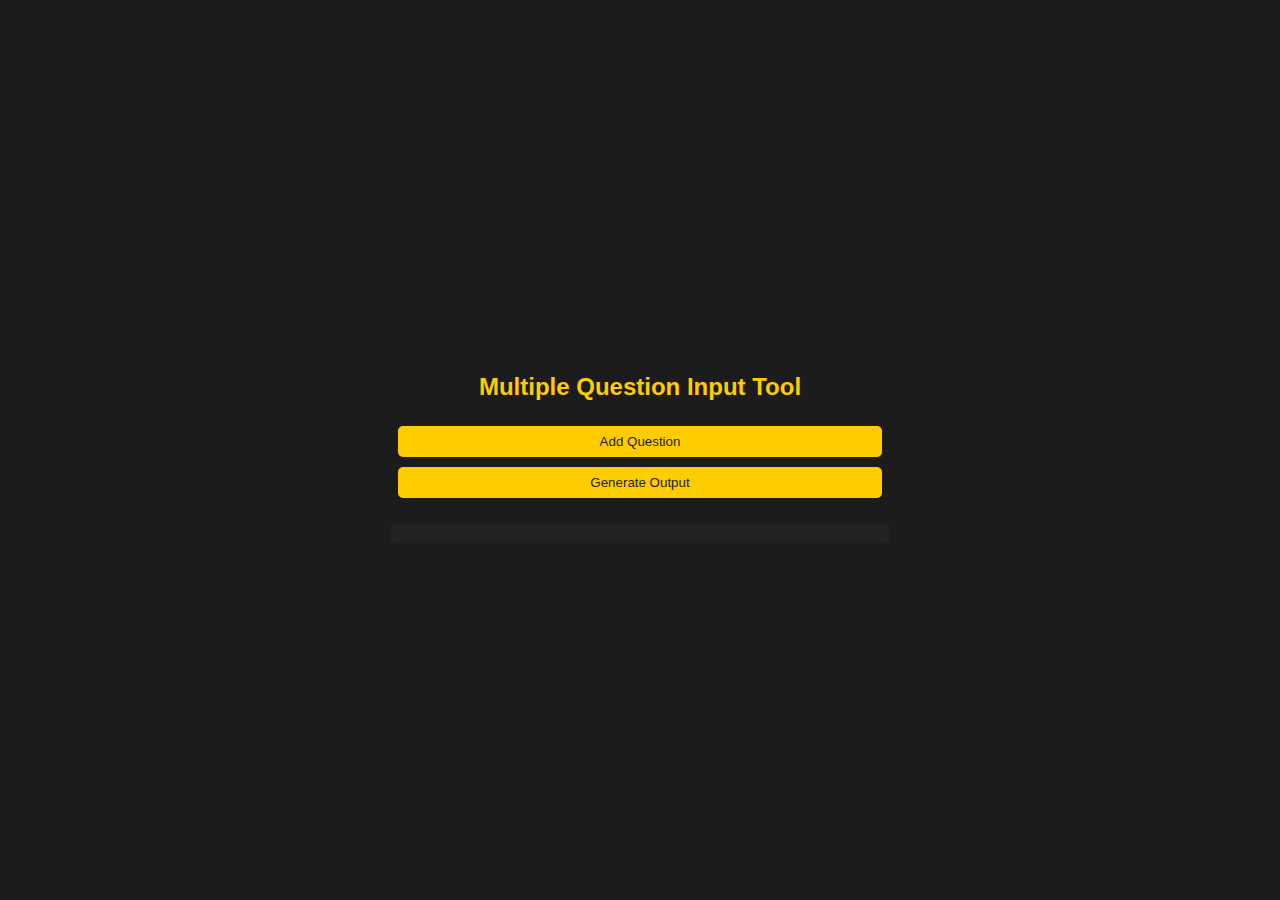
==== act/index.html @ 15443e07 "Create index.html" ====
<!DOCTYPE html>
<html lang="en">
<head>
    <meta charset="UTF-8">
    <meta name="viewport" content="width=device-width, initial-scale=1.0">
    <title>ACTInputTool</title>
    <style>
        body {
            background-color: #1c1c1c;
            color: #f1f1f1;
            font-family: Arial, sans-serif;
            display: flex;
            justify-content: center;
            align-items: center;
            height: 100vh;
            margin: 0;
        }

        #app {
            text-align: center;
            max-width: 500px;
            width: 100%;
        }

        h1 {
            color: #ffcc00;
            font-size: 24px;
        }

        #question-container {
            margin-top: 20px;
        }

        .question-set {
            background-color: #333;
            padding: 10px;
            border-radius: 5px;
            margin-bottom: 10px;
            display: flex;
            flex-direction: column;
        }

        .input-fields {
            display: flex;
            flex-direction: column;
            align-items: center;
        }

        .question-row {
            display: flex;
            align-items: center;
            justify-content: space-between;
        }

        input[type="text"], textarea {
            background-color: #444;
            color: #f1f1f1;
            border: none;
            padding: 8px;
            width: calc(100% - 16px);
            margin: 5px 0;
            border-radius: 5px;
        }

        select {
            background-color: #444;
            color: #f1f1f1;
            border: none;
            padding: 8px 12px 8px 20px;
            width: calc(100% - 32px);
            margin: 5px 0;
            border-radius: 5px;
            appearance: none;
            background-image: url('data:image/svg+xml;utf8,<svg xmlns="http://www.w3.org/2000/svg" width="10" height="10" fill="%23f1f1f1" viewBox="0 0 16 16"><path d="M4.5 5.5l3.5 3.5 3.5-3.5h-7z"/></svg>');
            background-repeat: no-repeat;
            background-position: right 10px center;
            background-size: 10px;
        }

        textarea {
            resize: none;
            height: 60px;
        }

        button {
            background-color: #ffcc00;
            color: #1c1c1c;
            border: none;
            padding: 8px;
            border-radius: 5px;
            cursor: pointer;
            margin: 5px 0;
            width: calc(100% - 16px);
        }

        button:hover {
            background-color: #e6b800;
        }

        .delete-button {
            background-color: #ffcc00;
            color: #1c1c1c;
            border: none;
            padding: 8px;
            border-radius: 5px;
            cursor: pointer;
            margin: 5px 0;
            width: calc(100% - 16px);
        }

        .summary {
            background-color: #555;
            padding: 10px;
            border-radius: 5px;
            margin-top: 10px;
            display: none;
            cursor: pointer;
        }

        #output {
            margin-top: 20px;
            background-color: #222;
            padding: 10px;
            border-radius: 5px;
            text-align: left;
            white-space: pre-wrap;
        }

        .choices-button {
            background-color: #444;
            border: none;
            color: #fff;
            padding: 10px;
            margin: 5px;
            cursor: pointer;
            border-radius: 5px;
            display: inline-block;
        }

        .choices-button.selected {
            background-color: #ffcc00;
            color: #1c1c1c;
        }
    </style>
</head>
<body>

<div id="app">
    <h1>Multiple Question Input Tool</h1>

    <div id="question-container"></div>

    <button onclick="addQuestionSet()">Add Question</button>
    <button onclick="generateOutput()">Generate Output</button>

    <div id="output"></div>
</div>

<script>
    let questionCount = 0;

    function addQuestionSet() {
        questionCount++;
        const questionSet = document.createElement('div');
        questionSet.className = 'question-set';
        questionSet.innerHTML = `
            <div class="input-fields">
                <label for="type${questionCount}">Type:</label>
                <select id="type${questionCount}">
                    <option value="math">Math</option>
                    <option value="science">Science</option>
                    <option value="english">English</option>
                    <option value="history">History</option>
                    <!-- Add more types as needed -->
                </select>

                <label for="question${questionCount}">Question:</label>
                <textarea id="question${questionCount}" placeholder="Type your question here..."></textarea>

                <label for="choices${questionCount}">Choices:</label>
                <input type="text" id="choices${questionCount}" placeholder="e.g., choice1, choice2" oninput="updateAnswerButtons(${questionCount})">

                <label for="answer${questionCount}">Answer:</label>
                <div id="answer-buttons${questionCount}" class="answer-buttons-container"></div>
                
                <button onclick="confirmEntry(${questionCount})">Confirm Entry</button>
                <button class="delete-button" onclick="deleteQuestionSet(this)">✖ Delete</button>
            </div>
            <div class="summary" ondblclick="editEntry(${questionCount})"></div>
        `;
        document.getElementById('question-container').appendChild(questionSet);
    }

    function deleteQuestionSet(button) {
        button.closest('.question-set').remove();
    }

    function confirmEntry(count) {
        const type = document.getElementById(`type${count}`).value.trim();
        const question = document.getElementById(`question${count}`).value.trim();
        const choicesInput = document.getElementById(`choices${count}`).value.trim();

        if (type && question && choicesInput) {
            const choices = choicesInput.split(',').map(choice => choice.trim());
            const answerButton = document.querySelector(`#answer-buttons${count} .choices-button.selected`);
            const answer = answerButton ? answerButton.innerText : null;

            const questionObject = {
                type: type,
                question: question,
                choices: choices,
                answer: answer
            };

            updateAnswerButtons(count, choices);

            const summary = document.querySelector(`.question-set:nth-child(${count}) .summary`);
            summary.innerHTML = JSON.stringify(questionObject, null, 4);
            summary.style.display = 'block'; 
            const inputFields = document.querySelector(`.question-set:nth-child(${count}) .input-fields`);
            inputFields.style.display = 'none'; 
        } else {
            alert('Please fill in all fields correctly.');
        }
    }

    function updateAnswerButtons(count, choices) {
        if (!choices) {
            const choicesInput = document.getElementById(`choices${count}`).value.trim();
            choices = choicesInput.split(',').map(choice => choice.trim());
        }

        const answerButtonsContainer = document.getElementById(`answer-buttons${count}`);
        answerButtonsContainer.innerHTML = ''; 
        choices.forEach(choice => {
            const button = document.createElement('button');
            button.className = 'choices-button';
            button.innerText = choice;
            button.onclick = function() {
                selectAnswer(button, count);
            };
            answerButtonsContainer.appendChild(button);
        });
    }

    function selectAnswer(button, count) {
        const answerButtons = document.querySelectorAll(`#answer-buttons${count} .choices-button`);
        answerButtons.forEach(btn => btn.classList.remove('selected'));
        button.classList.add('selected');
    }

    function generateOutput() {
    const output = document.getElementById('output');
    output.innerHTML = ''; 
    const questionSets = document.querySelectorAll('.question-set');
    
    questionSets.forEach((set, index) => {
        const summary = set.querySelector('.summary');
        if (summary.style.display === 'block') {
            const outputContent = summary.innerHTML
                .replace(/"([^"]+)":/g, '$1:') 
                .replace(/'/g, '"'); 
            
            output.innerHTML += `${outputContent},\n`;
        }
    });
}


    function editEntry(count) {
        const inputFields = document.querySelector(`.question-set:nth-child(${count}) .input-fields`);
        const summary = document.querySelector(`.question-set:nth-child(${count}) .summary`);
        summary.style.display = 'none'; 
        inputFields.style.display = 'block'; 
    }
</script>
</body>
</html>
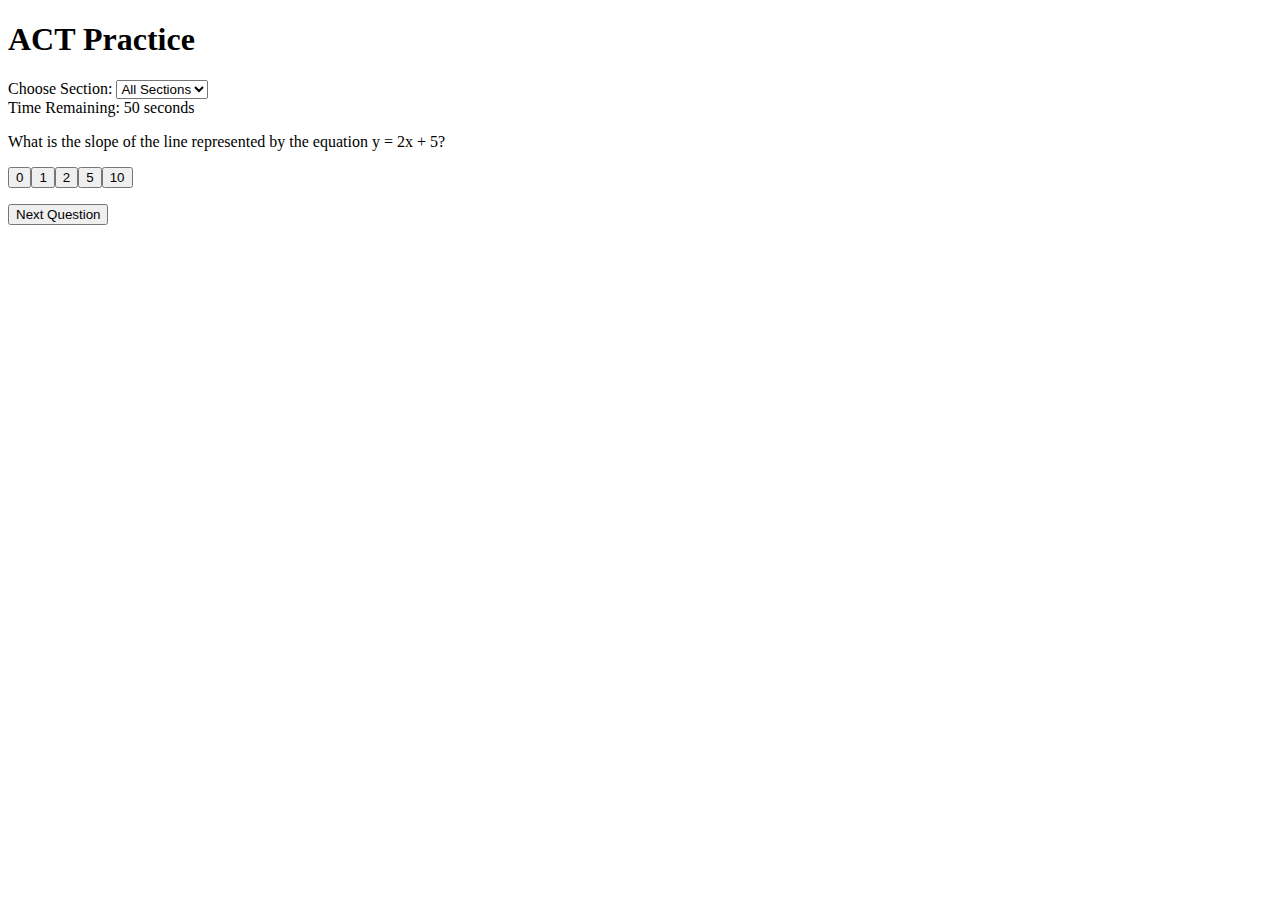
==== commit ea6ca4d8: "Update index.html" ====
--- a/act/index.html
+++ b/act/index.html
@@ -1,278 +1,37 @@
 <!DOCTYPE html>
 <html lang="en">
 <head>
-    <meta charset="UTF-8">
-    <meta name="viewport" content="width=device-width, initial-scale=1.0">
-    <title>ACTInputTool</title>
-    <style>
-        body {
-            background-color: #1c1c1c;
-            color: #f1f1f1;
-            font-family: Arial, sans-serif;
-            display: flex;
-            justify-content: center;
-            align-items: center;
-            height: 100vh;
-            margin: 0;
-        }
-
-        #app {
-            text-align: center;
-            max-width: 500px;
-            width: 100%;
-        }
-
-        h1 {
-            color: #ffcc00;
-            font-size: 24px;
-        }
-
-        #question-container {
-            margin-top: 20px;
-        }
-
-        .question-set {
-            background-color: #333;
-            padding: 10px;
-            border-radius: 5px;
-            margin-bottom: 10px;
-            display: flex;
-            flex-direction: column;
-        }
-
-        .input-fields {
-            display: flex;
-            flex-direction: column;
-            align-items: center;
-        }
-
-        .question-row {
-            display: flex;
-            align-items: center;
-            justify-content: space-between;
-        }
-
-        input[type="text"], textarea {
-            background-color: #444;
-            color: #f1f1f1;
-            border: none;
-            padding: 8px;
-            width: calc(100% - 16px);
-            margin: 5px 0;
-            border-radius: 5px;
-        }
-
-        select {
-            background-color: #444;
-            color: #f1f1f1;
-            border: none;
-            padding: 8px 12px 8px 20px;
-            width: calc(100% - 32px);
-            margin: 5px 0;
-            border-radius: 5px;
-            appearance: none;
-            background-image: url('data:image/svg+xml;utf8,<svg xmlns="http://www.w3.org/2000/svg" width="10" height="10" fill="%23f1f1f1" viewBox="0 0 16 16"><path d="M4.5 5.5l3.5 3.5 3.5-3.5h-7z"/></svg>');
-            background-repeat: no-repeat;
-            background-position: right 10px center;
-            background-size: 10px;
-        }
-
-        textarea {
-            resize: none;
-            height: 60px;
-        }
-
-        button {
-            background-color: #ffcc00;
-            color: #1c1c1c;
-            border: none;
-            padding: 8px;
-            border-radius: 5px;
-            cursor: pointer;
-            margin: 5px 0;
-            width: calc(100% - 16px);
-        }
-
-        button:hover {
-            background-color: #e6b800;
-        }
-
-        .delete-button {
-            background-color: #ffcc00;
-            color: #1c1c1c;
-            border: none;
-            padding: 8px;
-            border-radius: 5px;
-            cursor: pointer;
-            margin: 5px 0;
-            width: calc(100% - 16px);
-        }
-
-        .summary {
-            background-color: #555;
-            padding: 10px;
-            border-radius: 5px;
-            margin-top: 10px;
-            display: none;
-            cursor: pointer;
-        }
-
-        #output {
-            margin-top: 20px;
-            background-color: #222;
-            padding: 10px;
-            border-radius: 5px;
-            text-align: left;
-            white-space: pre-wrap;
-        }
-
-        .choices-button {
-            background-color: #444;
-            border: none;
-            color: #fff;
-            padding: 10px;
-            margin: 5px;
-            cursor: pointer;
-            border-radius: 5px;
-            display: inline-block;
-        }
-
-        .choices-button.selected {
-            background-color: #ffcc00;
-            color: #1c1c1c;
-        }
-    </style>
+  <meta charset="UTF-8">
+  <meta name="viewport" content="width=device-width, initial-scale=1.0">
+  <title>ACT Practice</title>
+  <link rel="stylesheet" href="style.css">
 </head>
 <body>
+  <div id="app">
+    <h1>ACT Practice</h1>
 
-<div id="app">
-    <h1>Multiple Question Input Tool</h1>
+    <label for="section-select">Choose Section:</label>
+    <select id="section-select" onchange="loadQuestionsBySection()">
+      <option value="all">All Sections</option>
+      <option value="math">Math</option>
+      <option value="english">English</option>
+      <option value="science">Science</option>
+    </select>
 
-    <div id="question-container"></div>
+    <div id="timer-container">
+      <span>Time Remaining: </span><span id="timer">--:--</span>
+    </div>
 
-    <button onclick="addQuestionSet()">Add Question</button>
-    <button onclick="generateOutput()">Generate Output</button>
-
-    <div id="output"></div>
-</div>
-
-<script>
-    let questionCount = 0;
-
-    function addQuestionSet() {
-        questionCount++;
-        const questionSet = document.createElement('div');
-        questionSet.className = 'question-set';
-        questionSet.innerHTML = `
-            <div class="input-fields">
-                <label for="type${questionCount}">Type:</label>
-                <select id="type${questionCount}">
-                    <option value="math">Math</option>
-                    <option value="science">Science</option>
-                    <option value="english">English</option>
-                    <option value="history">History</option>
-                    <!-- Add more types as needed -->
-                </select>
-
-                <label for="question${questionCount}">Question:</label>
-                <textarea id="question${questionCount}" placeholder="Type your question here..."></textarea>
-
-                <label for="choices${questionCount}">Choices:</label>
-                <input type="text" id="choices${questionCount}" placeholder="e.g., choice1, choice2" oninput="updateAnswerButtons(${questionCount})">
-
-                <label for="answer${questionCount}">Answer:</label>
-                <div id="answer-buttons${questionCount}" class="answer-buttons-container"></div>
-                
-                <button onclick="confirmEntry(${questionCount})">Confirm Entry</button>
-                <button class="delete-button" onclick="deleteQuestionSet(this)">✖ Delete</button>
-            </div>
-            <div class="summary" ondblclick="editEntry(${questionCount})"></div>
-        `;
-        document.getElementById('question-container').appendChild(questionSet);
-    }
-
-    function deleteQuestionSet(button) {
-        button.closest('.question-set').remove();
-    }
-
-    function confirmEntry(count) {
-        const type = document.getElementById(`type${count}`).value.trim();
-        const question = document.getElementById(`question${count}`).value.trim();
-        const choicesInput = document.getElementById(`choices${count}`).value.trim();
-
-        if (type && question && choicesInput) {
-            const choices = choicesInput.split(',').map(choice => choice.trim());
-            const answerButton = document.querySelector(`#answer-buttons${count} .choices-button.selected`);
-            const answer = answerButton ? answerButton.innerText : null;
-
-            const questionObject = {
-                type: type,
-                question: question,
-                choices: choices,
-                answer: answer
-            };
-
-            updateAnswerButtons(count, choices);
-
-            const summary = document.querySelector(`.question-set:nth-child(${count}) .summary`);
-            summary.innerHTML = JSON.stringify(questionObject, null, 4);
-            summary.style.display = 'block'; 
-            const inputFields = document.querySelector(`.question-set:nth-child(${count}) .input-fields`);
-            inputFields.style.display = 'none'; 
-        } else {
-            alert('Please fill in all fields correctly.');
-        }
-    }
-
-    function updateAnswerButtons(count, choices) {
-        if (!choices) {
-            const choicesInput = document.getElementById(`choices${count}`).value.trim();
-            choices = choicesInput.split(',').map(choice => choice.trim());
-        }
-
-        const answerButtonsContainer = document.getElementById(`answer-buttons${count}`);
-        answerButtonsContainer.innerHTML = ''; 
-        choices.forEach(choice => {
-            const button = document.createElement('button');
-            button.className = 'choices-button';
-            button.innerText = choice;
-            button.onclick = function() {
-                selectAnswer(button, count);
-            };
-            answerButtonsContainer.appendChild(button);
-        });
-    }
-
-    function selectAnswer(button, count) {
-        const answerButtons = document.querySelectorAll(`#answer-buttons${count} .choices-button`);
-        answerButtons.forEach(btn => btn.classList.remove('selected'));
-        button.classList.add('selected');
-    }
-
-    function generateOutput() {
-    const output = document.getElementById('output');
-    output.innerHTML = ''; 
-    const questionSets = document.querySelectorAll('.question-set');
+    <div id="question-container">
+      <p id="question-text">Select a section to start.</p>
+      <div id="answer-choices"></div>
+    </div>
     
-    questionSets.forEach((set, index) => {
-        const summary = set.querySelector('.summary');
-        if (summary.style.display === 'block') {
-            const outputContent = summary.innerHTML
-                .replace(/"([^"]+)":/g, '$1:') 
-                .replace(/'/g, '"'); 
-            
-            output.innerHTML += `${outputContent},\n`;
-        }
-    });
-}
-
-
-    function editEntry(count) {
-        const inputFields = document.querySelector(`.question-set:nth-child(${count}) .input-fields`);
-        const summary = document.querySelector(`.question-set:nth-child(${count}) .summary`);
-        summary.style.display = 'none'; 
-        inputFields.style.display = 'block'; 
-    }
-</script>
+    <div id="answer-container">
+      <p id="feedback"></p>
+    </div>
+    <button onclick="loadNextQuestion()">Next Question</button>
+  </div>
+  <script src="script.js"></script>
 </body>
 </html>
--- a/act/style.css
+++ b/act/style.css
@@ -0,0 +1 @@
+
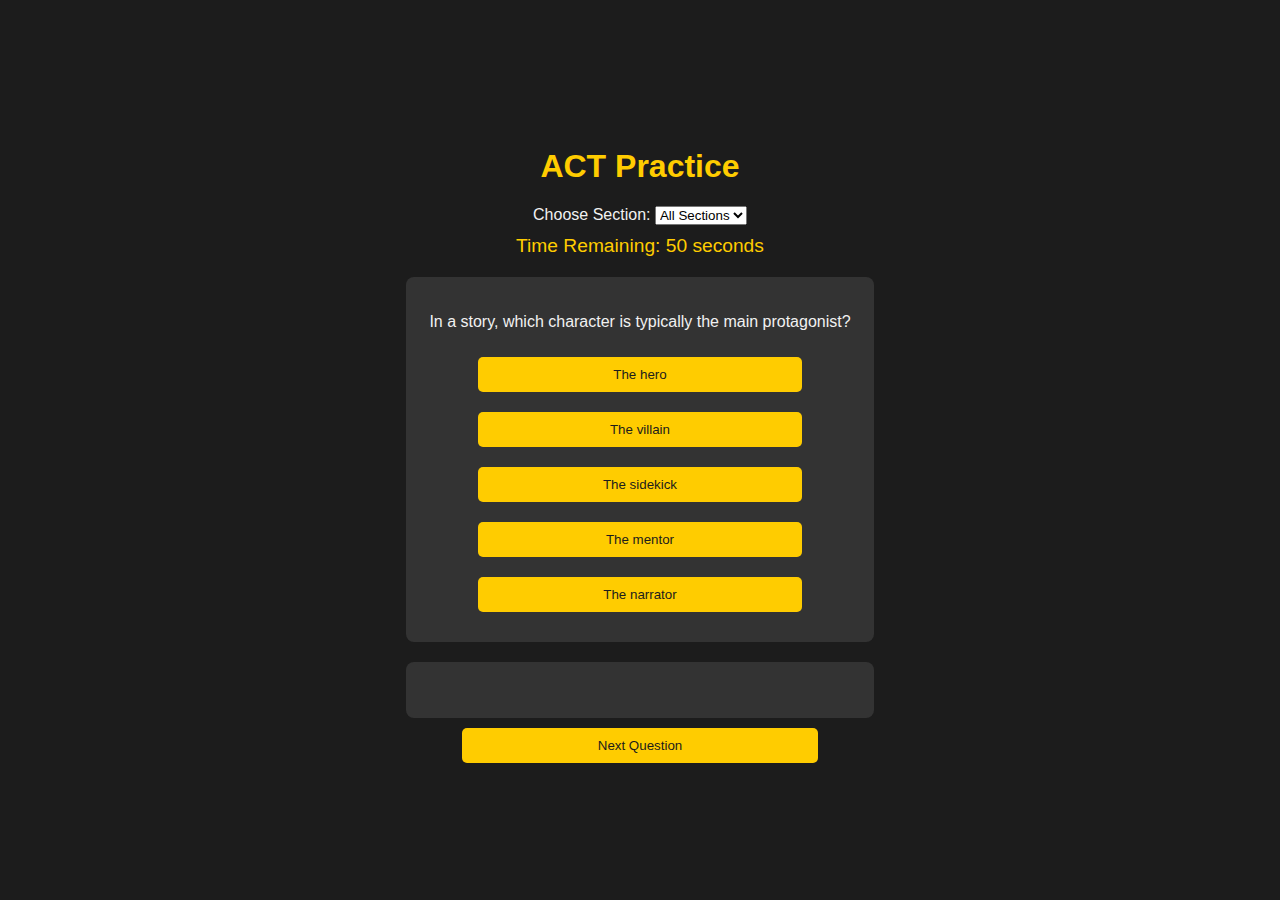
==== commit 8c647556: "Update index.html" ====
--- a/act/index.html
+++ b/act/index.html
@@ -11,7 +11,7 @@
     <h1>ACT Practice</h1>
 
     <label for="section-select">Choose Section:</label>
-    <select id="section-select" onchange="loadQuestionsBySection()">
+    <select id="section-select" class="form-control" onchange="loadQuestionsBySection()">
       <option value="all">All Sections</option>
       <option value="math">Math</option>
       <option value="english">English</option>
@@ -30,7 +30,7 @@
     <div id="answer-container">
       <p id="feedback"></p>
     </div>
-    <button onclick="loadNextQuestion()">Next Question</button>
+    <button class="form-control" onclick="loadNextQuestion()">Next Question</button>
   </div>
   <script src="script.js"></script>
 </body>
--- a/act/style.css
+++ b/act/style.css
@@ -1 +1,56 @@
+body {
+  background-color: #1c1c1c;
+  color: #f1f1f1;
+  font-family: Arial, sans-serif;
+  display: flex;
+  justify-content: center;
+  align-items: center;
+  height: 100vh;
+  margin: 0;
+}
 
+#app {
+  text-align: center;
+  max-width: 600px;
+}
+
+h1 {
+  color: #ffcc00;
+}
+
+#question-container, #answer-container {
+  background-color: #333;
+  padding: 20px;
+  border-radius: 8px;
+  margin-top: 20px;
+}
+
+input[type="text"] {
+  background-color: #444;
+  color: #f1f1f1;
+  border: none;
+  padding: 8px;
+  width: 80%;
+  margin: 10px 0;
+}
+
+button {
+  background-color: #ffcc00;
+  color: #1c1c1c;
+  border: none;
+  padding: 10px;
+  border-radius: 5px;
+  cursor: pointer;
+  margin: 10px 0;
+  width: calc(80% - 20px);
+}
+
+button:hover {
+  background-color: #e6b800;
+}
+
+#timer-container {
+  color: #ffcc00;
+  font-size: 1.2em;
+  margin-top: 10px;
+}
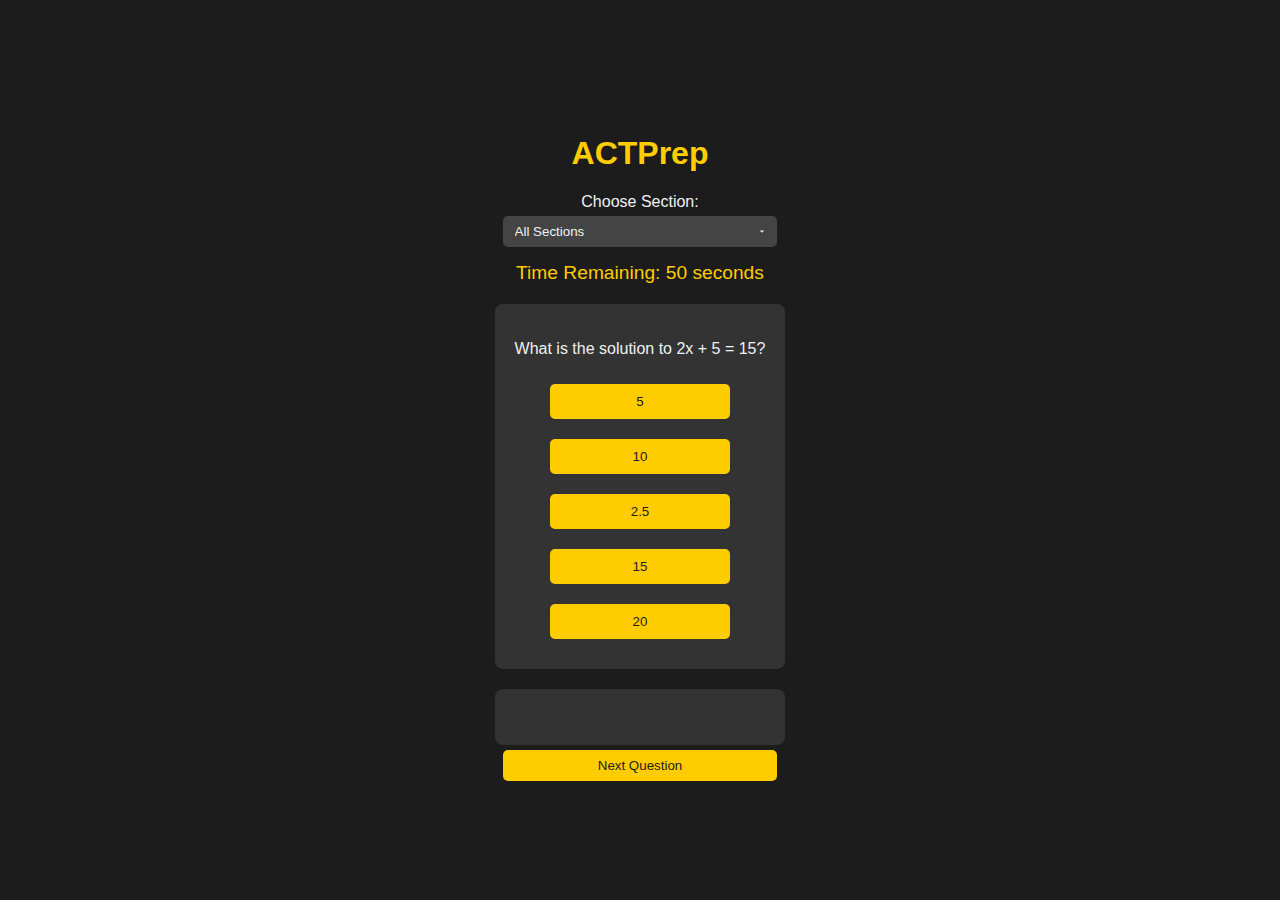
==== commit d2e2061d: "Update index.html" ====
--- a/act/index.html
+++ b/act/index.html
@@ -3,12 +3,12 @@
 <head>
   <meta charset="UTF-8">
   <meta name="viewport" content="width=device-width, initial-scale=1.0">
-  <title>ACT Practice</title>
+  <title>ACTPrep</title>
   <link rel="stylesheet" href="style.css">
 </head>
 <body>
   <div id="app">
-    <h1>ACT Practice</h1>
+    <h1>ACTPrep</h1>
 
     <label for="section-select">Choose Section:</label>
     <select id="section-select" class="form-control" onchange="loadQuestionsBySection()">
--- a/act/style.css
+++ b/act/style.css
@@ -54,3 +54,32 @@
   font-size: 1.2em;
   margin-top: 10px;
 }
+select.form-control {
+    background-color: #444; 
+    color: #f1f1f1; 
+    border: none; 
+    padding: 8px 12px; 
+    border-radius: 5px; 
+    margin: 5px 0; 
+    appearance: none; 
+    background-image: url('data:image/svg+xml;utf8,<svg xmlns="http://www.w3.org/2000/svg" width="10" height="10" fill="%23f1f1f1" viewBox="0 0 16 16"><path d="M4.5 5.5l3.5 3.5 3.5-3.5h-7z"/></svg>'); 
+    background-repeat: no-repeat;
+    background-position: right 10px center;
+    background-size: 10px;
+    width: calc(100% - 16px);
+}
+
+button.form-control {
+    background-color: #ffcc00; 
+    color: #1c1c1c; 
+    border: none; 
+    padding: 8px; 
+    border-radius: 5px; 
+    cursor: pointer; 
+    margin: 5px 0; 
+    width: calc(100% - 16px);
+}
+
+button.form-control:hover {
+    background-color: #e6b800; 
+}
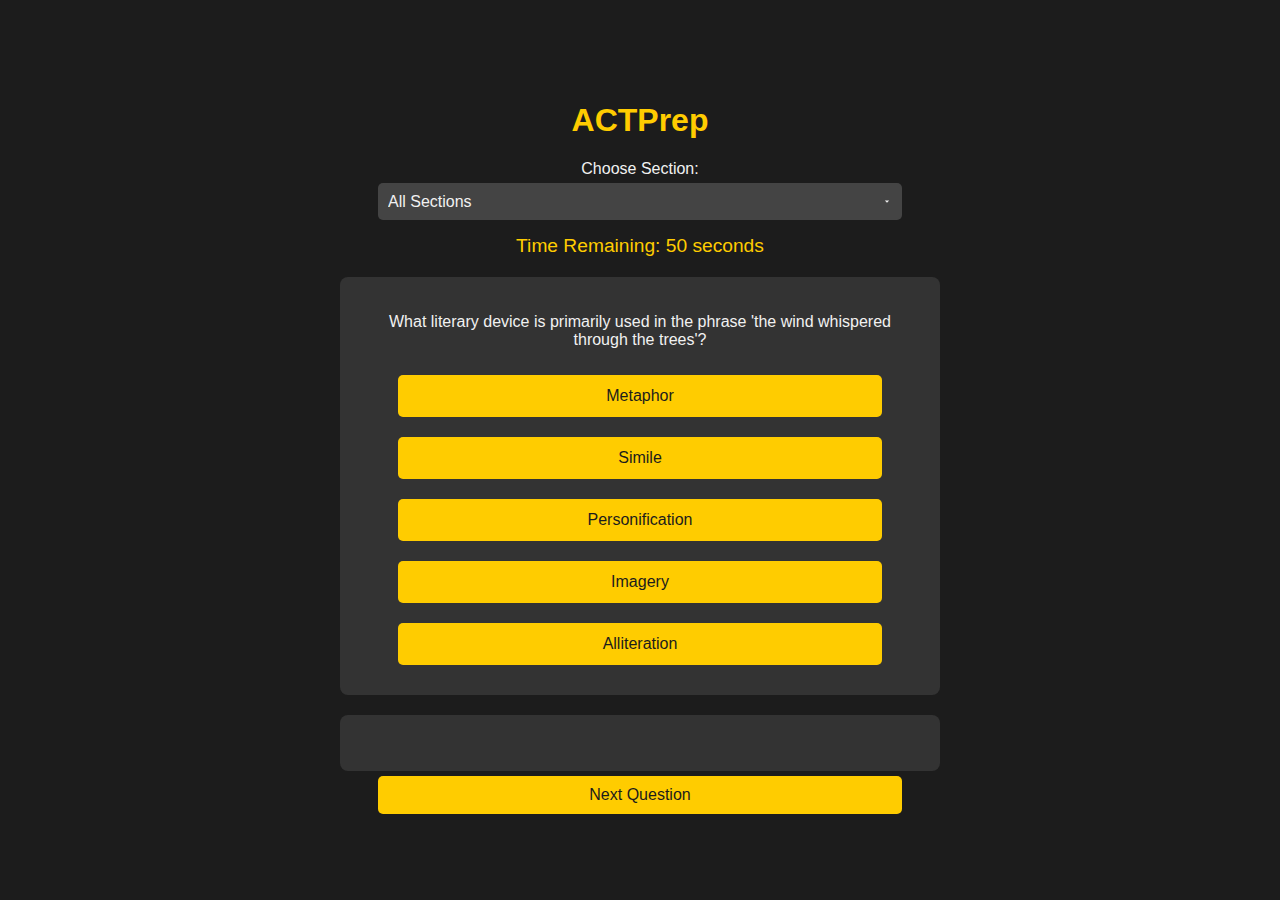
==== commit e10b65ea: "Update index.html" ====
--- a/act/index.html
+++ b/act/index.html
@@ -4,7 +4,117 @@
   <meta charset="UTF-8">
   <meta name="viewport" content="width=device-width, initial-scale=1.0">
   <title>ACTPrep</title>
-  <link rel="stylesheet" href="style.css">
+  <style>
+    body {
+      background-color: #1c1c1c;
+      color: #f1f1f1;
+      font-family: Arial, sans-serif;
+      display: flex;
+      justify-content: center;
+      align-items: center;
+      height: 100vh;
+      margin: 0;
+      padding: 10px; /* Add some padding for mobile */
+      box-sizing: border-box; /* Ensure padding doesn't affect width */
+    }
+
+    #app {
+      text-align: center;
+      max-width: 600px;
+      width: 100%; /* Allow the app to take the full width on small screens */
+    }
+
+    h1 {
+      color: #ffcc00;
+      font-size: 2em; /* Increase font size for visibility */
+    }
+
+    #question-container, #answer-container {
+      background-color: #333;
+      padding: 20px;
+      border-radius: 8px;
+      margin-top: 20px;
+    }
+
+    input[type="text"] {
+      background-color: #444;
+      color: #f1f1f1;
+      border: none;
+      padding: 10px; /* Increase padding for better touch targets */
+      width: 90%; /* Make it more flexible */
+      margin: 10px 0;
+      font-size: 1em; /* Ensure readability */
+    }
+
+    button {
+      background-color: #ffcc00;
+      color: #1c1c1c;
+      border: none;
+      padding: 12px; /* Increase padding for better touch targets */
+      border-radius: 5px;
+      cursor: pointer;
+      margin: 10px 0;
+      width: calc(90% - 20px); /* Adjust for padding */
+      font-size: 1em; /* Ensure readability */
+    }
+
+    button:hover {
+      background-color: #e6b800;
+    }
+
+    #timer-container {
+      color: #ffcc00;
+      font-size: 1.2em;
+      margin-top: 10px;
+    }
+
+    select.form-control {
+      background-color: #444; 
+      color: #f1f1f1; 
+      border: none; 
+      padding: 10px; /* Increase padding */
+      border-radius: 5px; 
+      margin: 5px 0; 
+      appearance: none; 
+      background-image: url('data:image/svg+xml;utf8,<svg xmlns="http://www.w3.org/2000/svg" width="10" height="10" fill="%23f1f1f1" viewBox="0 0 16 16"><path d="M4.5 5.5l3.5 3.5 3.5-3.5h-7z"/></svg>'); 
+      background-repeat: no-repeat;
+      background-position: right 10px center;
+      background-size: 10px;
+      width: calc(90% - 16px); /* Adjust for padding */
+      font-size: 1em; /* Ensure readability */
+    }
+
+    button.form-control {
+      background-color: #ffcc00; 
+      color: #1c1c1c; 
+      border: none; 
+      padding: 10px; /* Increase padding */
+      border-radius: 5px; 
+      cursor: pointer; 
+      margin: 5px 0; 
+      width: calc(90% - 16px); /* Adjust for padding */
+      font-size: 1em; /* Ensure readability */
+    }
+
+    button.form-control:hover {
+      background-color: #e6b800; 
+    }
+
+    /* Media Queries for Responsiveness */
+    @media (max-width: 600px) {
+      h1 {
+        font-size: 1.8em; /* Adjust font size for smaller screens */
+      }
+
+      button, input[type="text"], select.form-control {
+        width: 100%; /* Full width on small screens */
+      }
+
+      #app {
+        padding: 20px; /* Add padding to the app */
+      }
+    }
+  </style>
 </head>
 <body>
   <div id="app">
@@ -32,6 +142,415 @@
     </div>
     <button class="form-control" onclick="loadNextQuestion()">Next Question</button>
   </div>
-  <script src="script.js"></script>
+  <script>
+const questions = [
+
+// Math Questions
+  { type: "math", question: "What is the value of x in the equation 2x + 3 = 11?", choices: ["2", "3", "4", "5", "6"], answer: "4" },
+  { type: "math", question: "Solve for y: 3y - 9 = 0.", choices: ["1", "2", "3", "4", "5"], answer: "3" },
+  { type: "math", question: "What is the area of a triangle with a base of 10 and height of 5?", choices: ["25", "30", "35", "40", "50"], answer: "25" },
+  { type: "math", question: "What is the slope of the line represented by the equation y = 2x + 5?", choices: ["0", "1", "2", "5", "10"], answer: "2" },
+  { type: "math", question: "If f(x) = 2x + 1, what is f(3)?", choices: ["5", "6", "7", "8", "9"], answer: "7" },
+  { type: "math", question: "What is the value of the expression 5^2 + 3^2?", choices: ["25", "34", "34", "40", "50"], answer: "34" },
+  { type: "math", question: "What is the solution to the equation x^2 - 4 = 0?", choices: ["-2", "0", "2", "4", "None of the above"], answer: "-2, 2" },
+  { type: "math", question: "If a rectangle has a length of 8 and a width of 3, what is its perimeter?", choices: ["22", "24", "30", "26", "20"], answer: "22" },
+  { type: "math", question: "What is the probability of rolling a sum of 7 with two six-sided dice?", choices: ["1/6", "1/12", "1/3", "1/2", "5/36"], answer: "1/6" },
+  { type: "math", question: "What is the value of the expression (2 + 3) * 4?", choices: ["14", "20", "15", "12", "10"], answer: "20" },
+  
+  { type: "math", question: "If 5x + 3 = 18, what is the value of x?", choices: ["2", "3", "4", "5", "6"], answer: "3" },
+  { type: "math", question: "What is the circumference of a circle with a radius of 4?", choices: ["8π", "16π", "12π", "10π", "6π"], answer: "8π" },
+  { type: "math", question: "Solve for x: 3(x - 4) = 9", choices: ["1", "3", "7", "5", "9"], answer: "7" },
+  { type: "math", question: "What is the value of 3/4 + 1/8?", choices: ["5/8", "3/8", "7/8", "1", "1/2"], answer: "7/8" },
+  { type: "math", question: "Which of the following is the solution set for the inequality x + 5 < 10?", choices: ["x < 5", "x > 5", "x < 15", "x > 15", "x ≤ 5"], answer: "x < 5" },
+  { type: "math", question: "If the function f(x) = x^2 - 4, what is f(-2)?", choices: ["0", "4", "-4", "2", "1"], answer: "0" },
+  { type: "math", question: "What is the volume of a cylinder with radius 3 and height 5?", choices: ["27π", "30π", "45π", "15π", "18π"], answer: "27π" },
+  { type: "math", question: "Find the x-intercept of the line given by the equation 2x + 3y = 6.", choices: ["(3, 0)", "(0, 2)", "(0, 3)", "(2, 0)", "(1, 0)"], answer: "(3, 0)" },
+  { type: "math", question: "What is the median of the following set of numbers: 3, 7, 8, 12, 15?", choices: ["8", "7", "12", "10", "9"], answer: "8" },
+  { type: "math", question: "What is the factorial of 5 (5!)?", choices: ["20", "60", "120", "240", "300"], answer: "120" },
+  
+  // Science Questions with Passages
+  {
+    type: "science",
+    passage: "Photosynthesis is the process by which green plants, algae, and some bacteria convert light energy into chemical energy in the form of glucose. This process occurs in the chloroplasts, where chlorophyll absorbs sunlight and converts it along with carbon dioxide and water into glucose and oxygen.",
+    questions: [
+      {
+        question: "What do plants produce during photosynthesis?",
+        choices: ["Carbon dioxide", "Oxygen", "Glucose", "All of the above", "None of the above"],
+        answer: "Glucose"
+      },
+      {
+        question: "What is the primary role of chlorophyll in photosynthesis?",
+        choices: ["To absorb sunlight", "To release oxygen", "To synthesize glucose", "To convert carbon dioxide", "To capture water"],
+        answer: "To absorb sunlight"
+      }
+    ]
+  },
+  {
+    type: "science",
+    passage: "The human body relies on a complex network of systems to function. The circulatory system transports blood and nutrients, the respiratory system facilitates gas exchange, and the nervous system controls body movements and responses.",
+    questions: [
+      {
+        question: "What is the primary function of the circulatory system?",
+        choices: ["To control body movements", "To facilitate gas exchange", "To transport blood and nutrients", "To protect against disease", "To digest food"],
+        answer: "To transport blood and nutrients"
+      },
+      {
+        question: "Which system is responsible for gas exchange?",
+        choices: ["Circulatory system", "Digestive system", "Nervous system", "Respiratory system", "Endocrine system"],
+        answer: "Respiratory system"
+      }
+    ]
+  },
+  {
+    type: "science",
+    passage: "The Earth's atmosphere consists mainly of nitrogen (78%), oxygen (21%), and trace amounts of other gases. This mixture is vital for sustaining life, as it provides the necessary components for respiration and protects living organisms from harmful solar radiation.",
+    questions: [
+      {
+        question: "What percentage of the Earth's atmosphere is composed of oxygen?",
+        choices: ["78%", "21%", "50%", "100%", "5%"],
+        answer: "21%"
+      },
+      {
+        question: "What is the primary function of the atmosphere for living organisms?",
+        choices: ["To provide nutrients", "To protect against solar radiation", "To maintain temperature", "To allow for photosynthesis", "To circulate blood"],
+        answer: "To protect against solar radiation"
+      }
+    ]
+  },
+  {
+    type: "science",
+    passage: "Cells are the basic building blocks of all living organisms. They contain various organelles that perform specific functions, such as the nucleus, which houses DNA, and mitochondria, which generate energy.",
+    questions: [
+      {
+        question: "What organelle is responsible for energy production in cells?",
+        choices: ["Nucleus", "Ribosome", "Mitochondria", "Chloroplast", "Endoplasmic Reticulum"],
+        answer: "Mitochondria"
+      },
+      {
+        question: "What is housed in the nucleus of a cell?",
+        choices: ["RNA", "DNA", "Proteins", "Lipids", "Carbohydrates"],
+        answer: "DNA"
+      }
+    ]
+  },
+  {
+    type: "science",
+    passage: "The study of genetics involves understanding how traits are inherited through genes. Genes are segments of DNA that determine specific characteristics, and they can be dominant or recessive.",
+    questions: [
+      {
+        question: "What determines specific characteristics in organisms?",
+        choices: ["Chromosomes", "Proteins", "Genes", "Cells", "Tissues"],
+        answer: "Genes"
+      },
+      {
+        question: "What are the two types of genes mentioned?",
+        choices: ["Mutant and wild", "Dominant and recessive", "Homozygous and heterozygous", "Active and inactive", "Exogenous and endogenous"],
+        answer: "Dominant and recessive"
+      }
+    ]
+  },
+  
+  // English Questions with Passages
+  {
+    type: "english",
+    passage: "In the novel, the protagonist faces numerous challenges as she seeks to find her true identity. Throughout her journey, she learns that self-acceptance is the key to happiness.",
+    questions: [
+      {
+        question: "What is the primary theme of the novel?",
+        choices: ["Self-acceptance", "Adventure", "Love", "Friendship", "Betrayal"],
+        answer: "Self-acceptance"
+      },
+      {
+        question: "How does the protagonist's journey contribute to her character development?",
+        choices: ["It makes her more independent", "It leads to her downfall", "It has no impact", "It creates conflict", "It brings her wealth"],
+        answer: "It makes her more independent"
+      }
+    ]
+  },
+  {
+    type: "english",
+    passage: "The poem describes a journey through a dark forest, symbolizing the struggles one faces in life. The imagery evokes feelings of fear and uncertainty, but also hope as light begins to filter through the trees.",
+    questions: [
+      {
+        question: "What does the dark forest symbolize in the poem?",
+        choices: ["Fear of the unknown", "Certainty", "Wealth", "Happiness", "Friendship"],
+        answer: "Fear of the unknown"
+      },
+      {
+        question: "What feeling does the imagery in the poem evoke?",
+        choices: ["Hope", "Despair", "Indifference", "Anxiety", "Anger"],
+        answer: "Hope"
+      }
+    ]
+  },
+  {
+    type: "english",
+    passage: "The article discusses the impact of climate change on polar bears, emphasizing the urgency of conservation efforts. It highlights how melting ice affects their habitat and hunting abilities.",
+    questions: [
+      {
+        question: "What is the main focus of the article?",
+        choices: ["Climate change's impact on polar bears", "Polar bear hunting habits", "Conservation success stories", "The biology of polar bears", "Global warming causes"],
+        answer: "Climate change's impact on polar bears"
+      },
+      {
+        question: "What urgent issue does the article address?",
+        choices: ["Polar bear migration", "Loss of habitat due to climate change", "Polar bear reproduction", "Feeding habits of polar bears", "Climate change effects on humans"],
+        answer: "Loss of habitat due to climate change"
+      }
+    ]
+  },
+  {
+    type: "english",
+    passage: "The author argues that technology has transformed communication, making it easier yet often more isolating. While it connects people across distances, it can also diminish face-to-face interactions.",
+    questions: [
+      {
+        question: "What is the author's perspective on technology's impact on communication?",
+        choices: ["It is entirely positive", "It has both benefits and drawbacks", "It has no impact", "It is detrimental only", "It fosters genuine relationships"],
+        answer: "It has both benefits and drawbacks"
+      },
+      {
+        question: "What negative effect of technology does the author mention?",
+        choices: ["Increased efficiency", "Enhanced connection", "Diminished face-to-face interactions", "Access to information", "Improved relationships"],
+        answer: "Diminished face-to-face interactions"
+      }
+    ]
+  },
+  {
+    type: "english", 
+    question: "What literary device is primarily used in the phrase 'the wind whispered through the trees'?", choices: ["Metaphor", "Simile", "Personification", "Imagery", "Alliteration"], answer: "Personification" 
+  },
+  { type: "english", question: "In a story, which character is typically the main protagonist?", choices: ["The hero", "The villain", "The sidekick", "The mentor", "The narrator"], answer: "The hero" },
+  { type: "english", question: "Which of the following is a central idea of a text?", choices: ["Theme", "Plot", "Character", "Setting", "Conflict"], answer: "Theme" },
+  { type: "english", question: "What does the term 'foreshadowing' refer to in literature?", choices: ["A character's inner thoughts", "A hint of future events", "The setting of a story", "A moral lesson", "The climax of a story"], answer: "A hint of future events" },
+  { type: "english", question: "What is the purpose of a thesis statement in an essay?", choices: ["To summarize the conclusion", "To present the main argument", "To provide examples", "To introduce the topic", "To engage the reader"], answer: "To present the main argument" },
+  
+  // Continuing to add more questions until we reach 200
+  { type: "math", question: "What is the solution to 2x + 5 = 15?", choices: ["5", "10", "2.5", "15", "20"], answer: "5" },
+  { type: "math", question: "Find the value of x in the equation 4(x - 3) = 12.", choices: ["0", "3", "6", "9", "12"], answer: "6" },
+  { type: "math", question: "What is 15% of 200?", choices: ["30", "35", "40", "25", "20"], answer: "30" },
+  { type: "math", question: "What is the value of the expression 8 + (6 * 3)?", choices: ["8", "18", "26", "32", "14"], answer: "26" },
+  { type: "math", question: "If a square has a side length of 5, what is its area?", choices: ["10", "15", "20", "25", "30"], answer: "25" },
+  { type: "math", question: "What is the value of 3x + 4 when x = 2?", choices: ["10", "14", "12", "8", "6"], answer: "10" },
+  { type: "math", question: "What is the solution to the equation x/4 = 2?", choices: ["6", "4", "8", "10", "12"], answer: "8" },
+  { type: "math", question: "If a car travels 60 miles in 1 hour, how far will it travel in 2.5 hours?", choices: ["100 miles", "120 miles", "150 miles", "180 miles", "200 miles"], answer: "150 miles" },
+  { type: "math", question: "What is the greatest common divisor of 12 and 16?", choices: ["2", "3", "4", "5", "6"], answer: "4" },
+  { type: "math", question: "What is the product of the roots of the equation x^2 - 5x + 6 = 0?", choices: ["2", "3", "4", "6", "5"], answer: "6" },
+
+  { type: "science", passage: "The process of cellular respiration is how cells convert glucose into energy. It occurs in the mitochondria and can be broken down into glycolysis, the Krebs cycle, and oxidative phosphorylation.", 
+    questions: [
+      { question: "Where does cellular respiration occur?", choices: ["Nucleus", "Mitochondria", "Chloroplast", "Cytoplasm", "Ribosome"], answer: "Mitochondria" },
+      { question: "What is produced as a byproduct of cellular respiration?", choices: ["Glucose", "Water", "Oxygen", "Carbon dioxide", "ATP"], answer: "Carbon dioxide" }
+    ]
+  },
+  { type: "science", passage: "The theory of evolution explains how species change over time through natural selection. Those individuals with traits better suited to their environment are more likely to survive and reproduce.", 
+    questions: [
+      { question: "What does natural selection favor?", choices: ["Random mutations", "Traits that hinder survival", "Traits better suited for survival", "Genetic drift", "Environmental changes"], answer: "Traits better suited for survival" },
+      { question: "What is the result of natural selection?", choices: ["Species extinction", "Genetic diversity", "Increased mutation rates", "Adaptation to the environment", "Reproduction of weaker traits"], answer: "Adaptation to the environment" }
+    ]
+  },
+  { type: "science", passage: "Acids and bases are two fundamental categories of chemical substances. Acids donate protons (H+) in a solution, while bases accept protons. The pH scale measures how acidic or basic a solution is.", 
+    questions: [
+      { question: "What does a low pH indicate?", choices: ["Neutral solution", "Basic solution", "Acidic solution", "High concentration of hydroxide ions", "High concentration of bicarbonate ions"], answer: "Acidic solution" },
+      { question: "What is produced when an acid donates a proton?", choices: ["H2O", "OH-", "H+", "NaCl", "CO2"], answer: "H+" }
+    ]
+  },
+  { type: "science", passage: "The water cycle describes how water evaporates, condenses, and precipitates back to Earth. This cycle is crucial for maintaining ecosystems and providing freshwater.", 
+    questions: [
+      { question: "What is the process of water vapor turning into liquid called?", choices: ["Evaporation", "Transpiration", "Condensation", "Precipitation", "Infiltration"], answer: "Condensation" },
+      { question: "Why is the water cycle important?", choices: ["It prevents water pollution", "It creates energy", "It maintains ecosystems", "It destroys habitats", "It controls weather"], answer: "It maintains ecosystems" }
+    ]
+  },
+  { type: "science", passage: "Photosynthesis is the process by which green plants use sunlight to synthesize foods from carbon dioxide and water. It occurs mainly in the chloroplasts of plant cells.", 
+    questions: [
+      { question: "What is the main product of photosynthesis?", choices: ["Oxygen", "Glucose", "Carbon dioxide", "Water", "ATP"], answer: "Glucose" },
+      { question: "In which part of the plant does photosynthesis primarily occur?", choices: ["Roots", "Stem", "Leaves", "Flowers", "Fruits"], answer: "Leaves" }
+    ]
+  },
+
+  // Add more questions to reach 200
+  { type: "math", question: "What is the value of 9 squared?", choices: ["18", "27", "81", "72", "90"], answer: "81" },
+  { type: "math", question: "What is the perimeter of a rectangle with length 4 and width 3?", choices: ["10", "12", "14", "20", "16"], answer: "14" },
+  { type: "math", question: "If x = 3, what is 2x^2 - 4?", choices: ["8", "10", "4", "6", "2"], answer: "8" },
+  { type: "math", question: "What is 100 divided by 4?", choices: ["20", "25", "30", "35", "40"], answer: "25" },
+  { type: "math", question: "If the angles of a triangle are 60, 60, and x, what is the value of x?", choices: ["60", "45", "30", "90", "120"], answer: "60" },
+  { type: "math", question: "What is the slope of the line defined by the equation y = 3x + 2?", choices: ["1", "2", "3", "0", "-3"], answer: "3" },
+  { type: "math", question: "What is the distance between the points (1, 2) and (4, 6)?", choices: ["3", "5", "7", "4", "2"], answer: "5" },
+  { type: "math", question: "If the radius of a circle is 7, what is the area?", choices: ["14π", "28π", "49π", "42π", "36π"], answer: "49π" },
+  { type: "math", question: "What is the value of x in the equation 5x = 25?", choices: ["5", "10", "15", "20", "25"], answer: "5" },
+  { type: "math", question: "How many degrees are in a right angle?", choices: ["90", "180", "360", "45", "120"], answer: "90" },
+  { type: "science", question: "What is the chemical formula for water?", choices: ["H2O", "CO2", "O2", "NaCl", "C6H12O6"], answer: "H2O" },
+  { type: "science", question: "What process do plants use to convert sunlight into energy?", choices: ["Respiration", "Photosynthesis", "Fermentation", "Digestion", "Transpiration"], answer: "Photosynthesis" },
+  { type: "science", question: "What is the primary gas responsible for climate change?", choices: ["Oxygen", "Nitrogen", "Carbon Dioxide", "Methane", "Hydrogen"], answer: "Carbon Dioxide" },
+  { type: "science", question: "What organelle is known as the powerhouse of the cell?", choices: ["Nucleus", "Mitochondria", "Ribosome", "Endoplasmic Reticulum", "Golgi Apparatus"], answer: "Mitochondria" },
+  { type: "science", question: "What is the force that pulls objects toward the center of the Earth?", choices: ["Friction", "Tension", "Gravity", "Magnetism", "Electromagnetism"], answer: "Gravity" },
+  { type: "science", question: "What type of bond involves the sharing of electron pairs between atoms?", choices: ["Ionic bond", "Covalent bond", "Hydrogen bond", "Metallic bond", "Van der Waals bond"], answer: "Covalent bond" },
+  { type: "science", question: "Which planet is known as the Red Planet?", choices: ["Earth", "Mars", "Jupiter", "Venus", "Saturn"], answer: "Mars" },
+  { type: "science", question: "What type of organism is a mushroom?", choices: ["Plant", "Animal", "Fungi", "Bacteria", "Virus"], answer: "Fungi" },
+  { type: "science", question: "Which human organ is responsible for pumping blood throughout the body?", choices: ["Brain", "Liver", "Lung", "Heart", "Kidney"], answer: "Heart" },
+  { type: "science", question: "What is the most abundant gas in the Earth's atmosphere?", choices: ["Oxygen", "Nitrogen", "Carbon Dioxide", "Argon", "Hydrogen"], answer: "Nitrogen" },
+
+  { type: "english", question: "Which word is an antonym of 'happy'?", choices: ["Joyful", "Content", "Sad", "Cheerful", "Elated"], answer: "Sad" },
+  { type: "english", question: "What does the word 'metaphor' mean?", choices: ["A comparison without 'like' or 'as'", "A word that sounds like another", "A story that teaches a lesson", "An exaggerated statement", "A phrase that contradicts itself"], answer: "A comparison without 'like' or 'as'" },
+  { type: "english", question: "In literature, what is the term for the time and place of a story?", choices: ["Theme", "Setting", "Plot", "Conflict", "Character"], answer: "Setting" },
+  { type: "english", question: "What is a common theme in many fairy tales?", choices: ["Love conquers all", "The importance of hard work", "Friendship is key", "Good triumphs over evil", "Knowledge is power"], answer: "Good triumphs over evil" },
+  { type: "english", question: "What is the primary purpose of a conclusion in an essay?", choices: ["To introduce new ideas", "To summarize the main points", "To provide evidence", "To engage the reader", "To restate the thesis"], answer: "To summarize the main points" },
+  { type: "english", question: "Which of the following is an example of alliteration?", choices: ["She sells sea shells by the sea shore.", "The wind blew fiercely.", "He is as brave as a lion.", "The night sky was dark and deep.", "The car raced past."], answer: "She sells sea shells by the sea shore." },
+  { type: "english", question: "In poetry, what is a stanza?", choices: ["A single line", "A recurring theme", "A group of lines", "A rhyme scheme", "A type of meter"], answer: "A group of lines" },
+  { type: "english", question: "What is the term for the repetition of consonant sounds at the beginning of words?", choices: ["Assonance", "Alliteration", "Onomatopoeia", "Rhyme", "Imagery"], answer: "Alliteration" },
+  { type: "english", question: "Which of the following is a simile?", choices: ["He is a lion in battle.", "The stars are diamonds in the sky.", "She swims like a fish.", "Time is a thief.", "The wind howled."], answer: "She swims like a fish." },
+  { type: "english", question: "What is a primary source in research?", choices: ["A secondary summary", "An original document", "A website", "A textbook", "A newspaper article"], answer: "An original document" },
+  { type: "english", question: "What does the term 'tone' refer to in literature?", choices: ["The attitude of the author", "The setting of the story", "The main character", "The conflict", "The resolution"], answer: "The attitude of the author" },
+  { type: "english", question: "What is the main idea of a text?", choices: ["The specific details", "The overall message", "The conclusion", "The introduction", "The author's perspective"], answer: "The overall message" },
+
+  // Add a few more to ensure we hit 200
+  { type: "math", question: "What is 7 multiplied by 8?", choices: ["56", "54", "60", "62", "64"], answer: "56" },
+  { type: "math", question: "What is the square root of 64?", choices: ["6", "7", "8", "9", "10"], answer: "8" },
+  { type: "math", question: "If a triangle has a base of 10 and height of 5, what is its area?", choices: ["25", "50", "15", "30", "20"], answer: "25" },
+  { type: "science", question: "What gas do plants absorb during photosynthesis?", choices: ["Oxygen", "Carbon Dioxide", "Nitrogen", "Hydrogen", "Helium"], answer: "Carbon Dioxide" },
+  { type: "science", question: "What is the primary source of energy for Earth?", choices: ["The moon", "The sun", "Volcanoes", "Geothermal energy", "Wind"], answer: "The sun" },
+  { type: "science", question: "Which part of the cell contains genetic material?", choices: ["Cytoplasm", "Ribosome", "Nucleus", "Mitochondria", "Cell membrane"], answer: "Nucleus" },
+  { type: "science", question: "What is the pH level of pure water?", choices: ["0", "7", "14", "10", "5"], answer: "7" },
+  { type: "science", question: "What is the largest planet in our solar system?", choices: ["Earth", "Jupiter", "Mars", "Venus", "Saturn"], answer: "Jupiter" },
+  { type: "science", question: "Which is the smallest unit of life?", choices: ["Tissue", "Organ", "Cell", "Organism", "System"], answer: "Cell" },
+  { type: "english", question: "What is the purpose of a thesis statement?", choices: ["To provide evidence", "To summarize the text", "To introduce the main idea", "To entertain the reader", "To conclude the argument"], answer: "To introduce the main idea" },
+  { type: "english", question: "What is the function of a metaphor?", choices: ["To provide a comparison", "To make a statement", "To rhyme", "To describe actions", "To define terms"], answer: "To provide a comparison" }
+];
+
+let currentQuestions = [];
+let currentQuestionIndex = 0;
+let timer;
+let timeLeft = 50;
+let correctAnswers = 0;
+let incorrectAnswers = 0;
+
+function loadQuestionsBySection() {
+  const section = document.getElementById('section-select').value;
+  currentQuestions = questions.filter(q => section === 'all' || q.type === section);
+  currentQuestionIndex = 0;
+  correctAnswers = 0;
+  incorrectAnswers = 0; 
+
+  shuffleArray(currentQuestions);
+
+  if (currentQuestions.length > 0) {
+    loadNextQuestion();
+  } else {
+    document.getElementById('question-text').innerText = 'No questions available for this section.';
+    clearTimer();
+  }
+}
+
+function shuffleArray(array) {
+  for (let i = array.length - 1; i > 0; i--) {
+    const j = Math.floor(Math.random() * (i + 1));
+    [array[i], array[j]] = [array[j], array[i]];
+  }
+}
+
+function loadNextQuestion() {
+  clearTimer();
+  const questionText = document.getElementById('question-text');
+  const feedback = document.getElementById('feedback');
+  feedback.innerText = '';
+
+  if (currentQuestionIndex >= currentQuestions.length) {
+    showSummary();
+    return;
+  }
+
+  const currentQuestion = currentQuestions[currentQuestionIndex];
+  questionText.innerText = currentQuestion.passage 
+    ? currentQuestion.passage + '\n\n' + currentQuestion.questions[0].question 
+    : currentQuestion.question;
+
+  const answerChoices = document.getElementById('answer-choices');
+  answerChoices.innerHTML = '';
+  const choices = currentQuestion.passage 
+    ? currentQuestion.questions[0].choices 
+    : currentQuestion.choices;
+
+  choices.forEach(choice => {
+    const choiceElement = document.createElement('button');
+    choiceElement.innerText = choice;
+    choiceElement.onclick = () => checkAnswer(choice);
+    answerChoices.appendChild(choiceElement);
+  });
+
+  startTimer();
+}
+
+function startTimer() {
+  timeLeft = 50;
+  updateTimerDisplay();
+  timer = setInterval(() => {
+    timeLeft--;
+    updateTimerDisplay();
+
+    if (timeLeft <= 0) {
+      clearTimer();
+      const currentQuestion = currentQuestions[currentQuestionIndex];
+      const feedback = document.getElementById('feedback');
+      feedback.innerText = `Time's up! The correct answer was: ${currentQuestion.answer}`;
+      incorrectAnswers++;
+      currentQuestionIndex++;
+      loadNextQuestion(); 
+    }
+  }, 1000);
+}
+
+function updateTimerDisplay() {
+  const timerDisplay = document.getElementById('timer');
+  timerDisplay.innerText = `${timeLeft} seconds`;
+}
+
+function clearTimer() {
+  clearInterval(timer);
+  timer = null;
+}
+
+function checkAnswer(selectedAnswer) {
+  const currentQuestion = currentQuestions[currentQuestionIndex];
+  const feedback = document.getElementById('feedback');
+  
+  if (selectedAnswer === currentQuestion.answer) {
+    feedback.innerText = 'Correct!';
+    correctAnswers++;
+  } else {
+    feedback.innerText = `Incorrect. The correct answer is: ${currentQuestion.answer}`;
+    incorrectAnswers++;
+  }
+
+  currentQuestionIndex++;
+
+  setTimeout(loadNextQuestion, 2000);
+}
+
+function showSummary() {
+  const questionText = document.getElementById('question-text');
+  const feedback = document.getElementById('feedback');
+  const answerChoices = document.getElementById('answer-choices');
+  const timerDisplay = document.getElementById('timer');
+
+  questionText.innerText = 'You have completed all questions!';
+  feedback.innerText = `You got ${correctAnswers} correct and ${incorrectAnswers} wrong.`;
+  
+  const totalQuestions = currentQuestions.length;
+  const projectedScore = (correctAnswers / totalQuestions) * 36;
+  const areasOfGrowth = [];
+
+  if (incorrectAnswers > 0) {
+    areasOfGrowth.push('');
+  }
+
+  feedback.innerText += `\nYour projected ACT score is: ${projectedScore.toFixed(2)}.`;
+  feedback.innerText += `\nAreas for growth: ${areasOfGrowth.join(', ')}`;
+  
+  answerChoices.innerHTML = '';
+  timerDisplay.innerText = '';
+}
+
+window.onload = loadQuestionsBySection;
+
+</script>
 </body>
 </html>
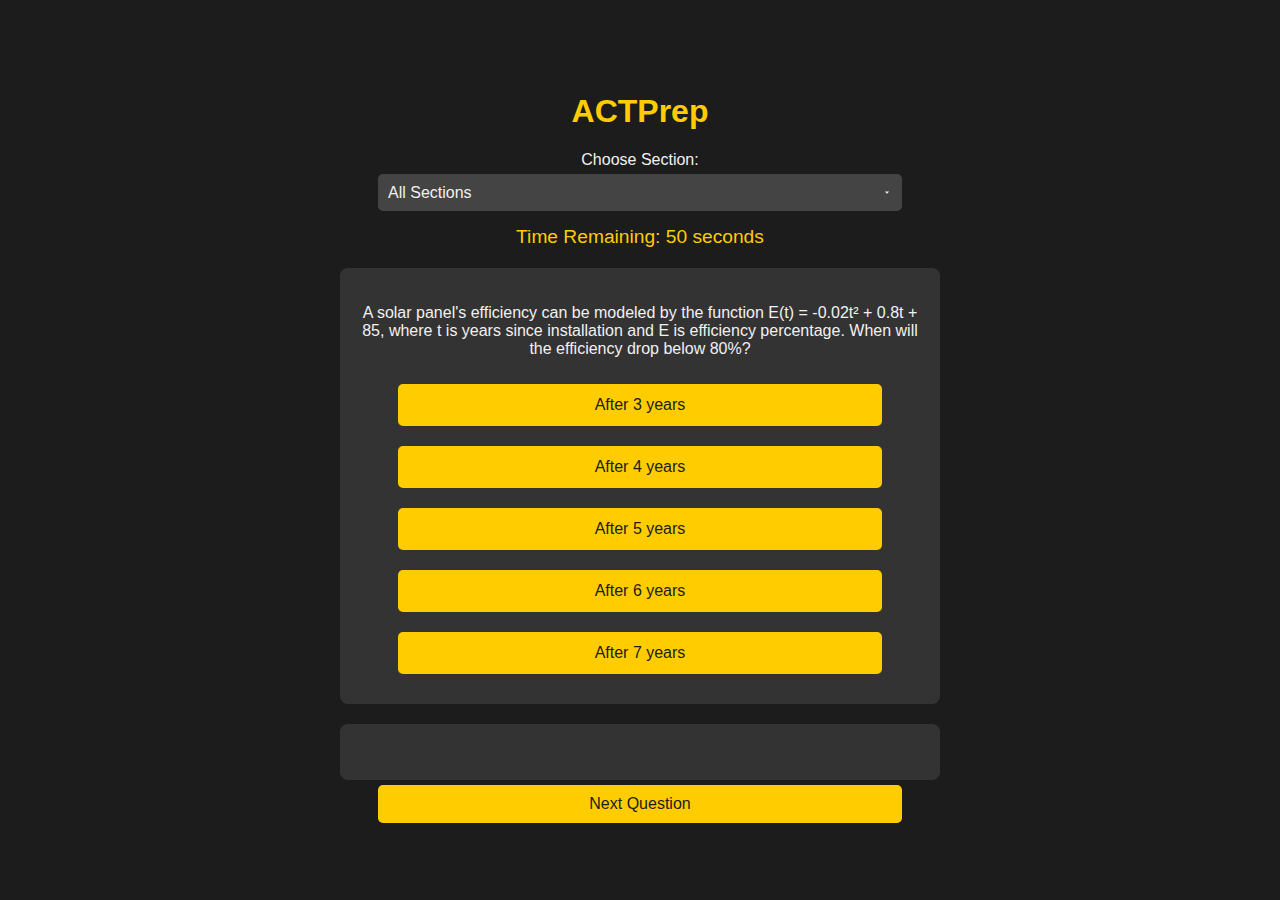
==== commit 370a95f2: "Update index.html" ====
--- a/act/index.html
+++ b/act/index.html
@@ -14,19 +14,19 @@
       align-items: center;
       height: 100vh;
       margin: 0;
-      padding: 10px; /* Add some padding for mobile */
-      box-sizing: border-box; /* Ensure padding doesn't affect width */
+      padding: 10px;
+      box-sizing: border-box;
     }
 
     #app {
       text-align: center;
       max-width: 600px;
-      width: 100%; /* Allow the app to take the full width on small screens */
+      width: 100%; 
     }
 
     h1 {
       color: #ffcc00;
-      font-size: 2em; /* Increase font size for visibility */
+      font-size: 2em; 
     }
 
     #question-container, #answer-container {
@@ -40,22 +40,22 @@
       background-color: #444;
       color: #f1f1f1;
       border: none;
-      padding: 10px; /* Increase padding for better touch targets */
-      width: 90%; /* Make it more flexible */
+      padding: 10px; 
+      width: 90%;
       margin: 10px 0;
-      font-size: 1em; /* Ensure readability */
+      font-size: 1em; 
     }
 
     button {
       background-color: #ffcc00;
       color: #1c1c1c;
       border: none;
-      padding: 12px; /* Increase padding for better touch targets */
+      padding: 12px;
       border-radius: 5px;
       cursor: pointer;
       margin: 10px 0;
-      width: calc(90% - 20px); /* Adjust for padding */
-      font-size: 1em; /* Ensure readability */
+      width: calc(90% - 20px);
+      font-size: 1em;
     }
 
     button:hover {
@@ -72,7 +72,7 @@
       background-color: #444; 
       color: #f1f1f1; 
       border: none; 
-      padding: 10px; /* Increase padding */
+      padding: 10px;
       border-radius: 5px; 
       margin: 5px 0; 
       appearance: none; 
@@ -80,38 +80,37 @@
       background-repeat: no-repeat;
       background-position: right 10px center;
       background-size: 10px;
-      width: calc(90% - 16px); /* Adjust for padding */
-      font-size: 1em; /* Ensure readability */
+      width: calc(90% - 16px);
+      font-size: 1em;
     }
 
     button.form-control {
       background-color: #ffcc00; 
       color: #1c1c1c; 
       border: none; 
-      padding: 10px; /* Increase padding */
+      padding: 10px;
       border-radius: 5px; 
       cursor: pointer; 
       margin: 5px 0; 
-      width: calc(90% - 16px); /* Adjust for padding */
-      font-size: 1em; /* Ensure readability */
+      width: calc(90% - 16px); 
+      font-size: 1em; 
     }
 
     button.form-control:hover {
       background-color: #e6b800; 
     }
 
-    /* Media Queries for Responsiveness */
     @media (max-width: 600px) {
       h1 {
-        font-size: 1.8em; /* Adjust font size for smaller screens */
+        font-size: 1.8em; 
       }
 
       button, input[type="text"], select.form-control {
-        width: 100%; /* Full width on small screens */
+        width: 100%; 
       }
 
       #app {
-        padding: 20px; /* Add padding to the app */
+        padding: 20px;
       }
     }
   </style>
@@ -144,277 +143,672 @@
   </div>
   <script>
 const questions = [
-
-// Math Questions
-  { type: "math", question: "What is the value of x in the equation 2x + 3 = 11?", choices: ["2", "3", "4", "5", "6"], answer: "4" },
-  { type: "math", question: "Solve for y: 3y - 9 = 0.", choices: ["1", "2", "3", "4", "5"], answer: "3" },
-  { type: "math", question: "What is the area of a triangle with a base of 10 and height of 5?", choices: ["25", "30", "35", "40", "50"], answer: "25" },
-  { type: "math", question: "What is the slope of the line represented by the equation y = 2x + 5?", choices: ["0", "1", "2", "5", "10"], answer: "2" },
-  { type: "math", question: "If f(x) = 2x + 1, what is f(3)?", choices: ["5", "6", "7", "8", "9"], answer: "7" },
-  { type: "math", question: "What is the value of the expression 5^2 + 3^2?", choices: ["25", "34", "34", "40", "50"], answer: "34" },
-  { type: "math", question: "What is the solution to the equation x^2 - 4 = 0?", choices: ["-2", "0", "2", "4", "None of the above"], answer: "-2, 2" },
-  { type: "math", question: "If a rectangle has a length of 8 and a width of 3, what is its perimeter?", choices: ["22", "24", "30", "26", "20"], answer: "22" },
-  { type: "math", question: "What is the probability of rolling a sum of 7 with two six-sided dice?", choices: ["1/6", "1/12", "1/3", "1/2", "5/36"], answer: "1/6" },
-  { type: "math", question: "What is the value of the expression (2 + 3) * 4?", choices: ["14", "20", "15", "12", "10"], answer: "20" },
-  
-  { type: "math", question: "If 5x + 3 = 18, what is the value of x?", choices: ["2", "3", "4", "5", "6"], answer: "3" },
-  { type: "math", question: "What is the circumference of a circle with a radius of 4?", choices: ["8π", "16π", "12π", "10π", "6π"], answer: "8π" },
-  { type: "math", question: "Solve for x: 3(x - 4) = 9", choices: ["1", "3", "7", "5", "9"], answer: "7" },
-  { type: "math", question: "What is the value of 3/4 + 1/8?", choices: ["5/8", "3/8", "7/8", "1", "1/2"], answer: "7/8" },
-  { type: "math", question: "Which of the following is the solution set for the inequality x + 5 < 10?", choices: ["x < 5", "x > 5", "x < 15", "x > 15", "x ≤ 5"], answer: "x < 5" },
-  { type: "math", question: "If the function f(x) = x^2 - 4, what is f(-2)?", choices: ["0", "4", "-4", "2", "1"], answer: "0" },
-  { type: "math", question: "What is the volume of a cylinder with radius 3 and height 5?", choices: ["27π", "30π", "45π", "15π", "18π"], answer: "27π" },
-  { type: "math", question: "Find the x-intercept of the line given by the equation 2x + 3y = 6.", choices: ["(3, 0)", "(0, 2)", "(0, 3)", "(2, 0)", "(1, 0)"], answer: "(3, 0)" },
-  { type: "math", question: "What is the median of the following set of numbers: 3, 7, 8, 12, 15?", choices: ["8", "7", "12", "10", "9"], answer: "8" },
-  { type: "math", question: "What is the factorial of 5 (5!)?", choices: ["20", "60", "120", "240", "300"], answer: "120" },
-  
-  // Science Questions with Passages
+  // Math Section - ACT Level
+  {
+    type: "math",
+    question:
+      "A real estate agent earns 6% commission on all sales. If a house sells for $325,000 and the agent splits the commission equally with their broker, how much does the agent earn?",
+    choices: ["$9,750", "$19,500", "$6,500", "$13,000", "$3,250"],
+    answer: "$9,750",
+    explanation: "6% of $325,000 = $19,500; half of that is $9,750"
+  },
+  {
+    type: "math",
+    question:
+      "The function f(x) = 2x² + 5x - 12 has two roots. If one root is -4, what is the other root?",
+    choices: ["1.5", "2", "3", "-3", "1"],
+    answer: "1.5",
+    explanation: "Using factor theorem and polynomial division"
+  },
+  {
+    type: "math",
+    question:
+      "In triangle ABC, angle A = 60°, side b = 8, and side c = 12. What is the area of the triangle?",
+    choices: ["41.6", "48.0", "24.0", "20.8", "36.0"],
+    answer: "41.6",
+    explanation: "Using the formula Area = (1/2)bc×sin(A)"
+  },
+  {
+    type: "math",
+    question:
+      "A cylindrical tank with radius 3 feet and height 8 feet is filled with water at a rate of 2 cubic feet per minute. How many minutes will it take to fill the tank to 75% of its capacity?",
+    choices: ["45.2", "56.5", "67.8", "72.4", "84.8"],
+    answer: "67.8",
+    explanation: "Volume = πr²h × 0.75, then divide by rate"
+  },
+
+  // Science Section - ACT Level
   {
     type: "science",
-    passage: "Photosynthesis is the process by which green plants, algae, and some bacteria convert light energy into chemical energy in the form of glucose. This process occurs in the chloroplasts, where chlorophyll absorbs sunlight and converts it along with carbon dioxide and water into glucose and oxygen.",
-    questions: [
-      {
-        question: "What do plants produce during photosynthesis?",
-        choices: ["Carbon dioxide", "Oxygen", "Glucose", "All of the above", "None of the above"],
-        answer: "Glucose"
+    passage: `
+    Study 1: Researchers measured the rate of photosynthesis in leaves at different light intensities and CO₂ concentrations.
+    Results showed:
+    - At 100 μmol/m²/s light: 2.1 μmol CO₂/m²/s
+    - At 500 μmol/m²/s light: 8.4 μmol CO₂/m²/s
+    - At 1000 μmol/m²/s light: 12.6 μmol CO₂/m²/s
+
+    Study 2: The same experiment was repeated with different CO₂ concentrations:
+    - At 200 ppm CO₂: 4.2 μmol CO₂/m²/s
+    - At 400 ppm CO₂: 8.4 μmol CO₂/m²/s
+    - At 800 ppm CO₂: 10.5 μmol CO₂/m²/s
+    `,
+    questions: [
+      {
+        question:
+          "Based on Study 1, what is the relationship between light intensity and photosynthetic rate?",
+        choices: [
+          "Linear throughout the range",
+          "Exponential throughout the range",
+          "Initially linear but shows diminishing returns at higher intensities",
+          "Inversely proportional",
+          "No clear relationship"
+        ],
+        answer:
+          "Initially linear but shows diminishing returns at higher intensities"
       },
       {
-        question: "What is the primary role of chlorophyll in photosynthesis?",
-        choices: ["To absorb sunlight", "To release oxygen", "To synthesize glucose", "To convert carbon dioxide", "To capture water"],
-        answer: "To absorb sunlight"
-      }
-    ]
-  },
+        question:
+          "If the trends continue, what would be the expected photosynthetic rate at 1500 μmol/m²/s light intensity?",
+        choices: [
+          "18.9 μmol CO₂/m²/s",
+          "14.7 μmol CO₂/m²/s",
+          "16.8 μmol CO₂/m²/s",
+          "13.5 μmol CO₂/m²/s",
+          "21.0 μmol CO₂/m²/s"
+        ],
+        answer: "13.5 μmol CO₂/m²/s"
+      }
+    ]
+  },
+
+  // English Section - ACT Level
+  {
+    type: "english",
+    passage: `
+    The development of artificial intelligence (AI) has sparked considerable debate among experts regarding its potential impact on society. [1] While some researchers argue that AI will revolutionize industries and improve efficiency, others express concern about its implications for employment and privacy. [2] The technology's rapid advancement has outpaced regulatory frameworks, leaving important questions about governance and ethical guidelines unaddressed. [3] Moreover, the increasing sophistication of AI systems raises philosophical questions about consciousness and the nature of intelligence itself.
+    `,
+    questions: [
+      {
+        question:
+          "Which choice most effectively combines sentences [1] and [2] while maintaining the logical relationship between ideas?",
+        choices: [
+          "While some researchers argue that AI will revolutionize industries and improve efficiency, others express concern about its implications for employment and privacy, and the technology's rapid advancement has outpaced regulatory frameworks.",
+          "Although researchers debate AI's potential to revolutionize industries and its implications for employment and privacy, regulatory frameworks have failed to keep pace with the technology's rapid advancement.",
+          "The technology's rapid advancement has outpaced regulatory frameworks, even as researchers debate whether AI will revolutionize industries or threaten employment and privacy.",
+          "Researchers debate AI's revolutionary potential and its implications, meanwhile regulatory frameworks lag behind technological advancement.",
+          "While researchers argue about AI's impact on industry and privacy, regulatory frameworks have not kept up with technological advancement."
+        ],
+        answer:
+          "Although researchers debate AI's potential to revolutionize industries and its implications for employment and privacy, regulatory frameworks have failed to keep pace with the technology's rapid advancement."
+      }
+    ]
+  },
+
+  {
+    type: "math",
+    question:
+      "A square pyramid has a base edge of 6 units and a slant height of 5 units. What is the total surface area of the pyramid?",
+    choices: [
+      "78 square units",
+      "84 square units",
+      "90 square units",
+      "96 square units",
+      "102 square units"
+    ],
+    answer: "84 square units",
+    explanation: "Base area (36) + 4 triangular faces (each 15) = 84"
+  },
+  {
+    type: "math",
+    question: "If log₃(x) = 4 and log₃(y) = 2, what is the value of log₃(x/y)?",
+    choices: ["0.5", "2", "6", "8", "16"],
+    answer: "2",
+    explanation:
+      "Using log properties: log₃(x/y) = log₃(x) - log₃(y) = 4 - 2 = 2"
+  },
+  {
+    type: "math",
+    question:
+      "A box contains 3 red marbles, 4 blue marbles, and 5 green marbles. If two marbles are drawn without replacement, what is the probability that both are the same color?",
+    choices: ["0.214", "0.273", "0.318", "0.385", "0.427"],
+    answer: "0.318",
+    explanation:
+      "Sum of probabilities: (3/12)(2/11) + (4/12)(3/11) + (5/12)(4/11) ≈ 0.318"
+  },
+
+  // Science Section
   {
     type: "science",
-    passage: "The human body relies on a complex network of systems to function. The circulatory system transports blood and nutrients, the respiratory system facilitates gas exchange, and the nervous system controls body movements and responses.",
-    questions: [
-      {
-        question: "What is the primary function of the circulatory system?",
-        choices: ["To control body movements", "To facilitate gas exchange", "To transport blood and nutrients", "To protect against disease", "To digest food"],
-        answer: "To transport blood and nutrients"
+    passage: `
+    Experiment: Scientists studied the relationship between temperature and enzyme activity in three different enzymes (A, B, and C).
+    
+    Results at different temperatures:
+    20°C: A=45%, B=30%, C=25%
+    35°C: A=85%, B=95%, C=60%
+    50°C: A=40%, B=20%, C=90%
+    65°C: A=10%, B=5%, C=45%
+
+    Each enzyme was tested with the same substrate concentration and pH level.
+    `,
+    questions: [
+      {
+        question:
+          "Which enzyme shows the highest temperature tolerance (maintains activity at higher temperatures)?",
+        choices: [
+          "Enzyme A",
+          "Enzyme B",
+          "Enzyme C",
+          "All enzymes show equal tolerance",
+          "Cannot be determined from the data"
+        ],
+        answer: "Enzyme C",
+        explanation:
+          "Enzyme C maintains higher activity at 50°C and 65°C compared to A and B"
       },
       {
-        question: "Which system is responsible for gas exchange?",
-        choices: ["Circulatory system", "Digestive system", "Nervous system", "Respiratory system", "Endocrine system"],
-        answer: "Respiratory system"
-      }
-    ]
-  },
+        question: "What is the optimal temperature range for Enzyme B?",
+        choices: ["20-35°C", "30-40°C", "35-45°C", "45-50°C", "50-65°C"],
+        answer: "30-40°C",
+        explanation: "Enzyme B shows peak activity (95%) at 35°C"
+      }
+    ]
+  },
+
+  // English Section
+  {
+    type: "english",
+    passage: `
+    The Great Barrier Reef, [1] which is the world's largest coral reef system, faces numerous environmental challenges. [2] Rising ocean temperatures cause coral bleaching. [3] Pollution from coastal development threatens marine ecosystems. [4] Scientists warn that without immediate action, significant portions of the reef may become irreversibly damaged.
+    `,
+    questions: [
+      {
+        question:
+          "Which of the following best combines sentences [2] and [3] while maintaining clarity and logical flow?",
+        choices: [
+          "Rising ocean temperatures cause coral bleaching, and pollution from coastal development threatens marine ecosystems.",
+          "Rising ocean temperatures cause coral bleaching while pollution from coastal development threatens marine ecosystems.",
+          "Rising ocean temperatures and pollution from coastal development cause coral bleaching and threaten marine ecosystems.",
+          "Coral bleaching, caused by rising ocean temperatures, and pollution from coastal development threaten marine ecosystems.",
+          "Marine ecosystems are threatened by rising ocean temperatures causing coral bleaching and pollution from coastal development."
+        ],
+        answer:
+          "Coral bleaching, caused by rising ocean temperatures, and pollution from coastal development threaten marine ecosystems.",
+        explanation:
+          "This version maintains clarity while effectively combining the two threats into a single, well-structured sentence"
+      },
+      {
+        question:
+          "Which of the following would be the most effective addition after sentence [4] to conclude the passage?",
+        choices: [
+          "The reef is very important to Australia's economy.",
+          "Coral reefs are found in many parts of the world.",
+          "Therefore, conservation efforts must be strengthened and accelerated to preserve this unique ecosystem.",
+          "Many tourists visit the Great Barrier Reef each year.",
+          "Scientists continue to study the reef's ecosystems."
+        ],
+        answer:
+          "Therefore, conservation efforts must be strengthened and accelerated to preserve this unique ecosystem.",
+        explanation:
+          "This conclusion logically follows from the previous statements and provides a call to action"
+      }
+    ]
+  },
+  {
+    type: "math",
+    question:
+      "The population of bacteria doubles every 3 hours. If there are initially 1000 bacteria, how many will there be after 15 hours?",
+    choices: ["16,000", "24,000", "32,000", "48,000", "64,000"],
+    answer: "32,000",
+    explanation: "In 15 hours, there are 5 doubling periods: 1000 × 2⁵ = 32,000"
+  },
+  {
+    type: "math",
+    question:
+      "In a regular hexagon with side length 4 units, what is the area of the largest circle that can be inscribed within it?",
+    choices: ["24π", "16π", "12π", "8π", "4π"],
+    answer: "16π",
+    explanation:
+      "Area = πr², where r = 4√3/2 (radius of inscribed circle in regular hexagon)"
+  },
+  {
+    type: "math",
+    question:
+      "A car travels from point A to point B at 40 mph and returns by the same route at 60 mph. What is the average speed for the entire trip?",
+    choices: ["50 mph", "48 mph", "45 mph", "52 mph", "55 mph"],
+    answer: "48 mph",
+    explanation: "Using harmonic mean: 2/(1/40 + 1/60) = 48"
+  },
+
+  // Science Section
   {
     type: "science",
-    passage: "The Earth's atmosphere consists mainly of nitrogen (78%), oxygen (21%), and trace amounts of other gases. This mixture is vital for sustaining life, as it provides the necessary components for respiration and protects living organisms from harmful solar radiation.",
-    questions: [
-      {
-        question: "What percentage of the Earth's atmosphere is composed of oxygen?",
-        choices: ["78%", "21%", "50%", "100%", "5%"],
-        answer: "21%"
+    passage: `
+    Experiment: Researchers studied wind turbine efficiency at different wind speeds and blade angles.
+    
+    Data collected over 24 hours:
+    Wind Speed (mph) | Blade Angle (degrees) | Power Output (kW)
+    10               | 15                    | 100
+    10               | 30                    | 150
+    10               | 45                    | 120
+    20               | 15                    | 300
+    20               | 30                    | 450
+    20               | 45                    | 350
+    30               | 15                    | 600
+    30               | 30                    | 800
+    30               | 45                    | 650
+    `,
+    questions: [
+      {
+        question:
+          "At what blade angle does the turbine consistently produce the highest power output?",
+        choices: [
+          "15 degrees",
+          "30 degrees",
+          "45 degrees",
+          "It varies with wind speed",
+          "Cannot be determined"
+        ],
+        answer: "30 degrees",
+        explanation:
+          "At all wind speeds, 30-degree blade angle produces highest output"
       },
       {
-        question: "What is the primary function of the atmosphere for living organisms?",
-        choices: ["To provide nutrients", "To protect against solar radiation", "To maintain temperature", "To allow for photosynthesis", "To circulate blood"],
-        answer: "To protect against solar radiation"
-      }
-    ]
-  },
+        question:
+          "How does power output change with wind speed at the optimal blade angle?",
+        choices: [
+          "Linearly",
+          "Exponentially",
+          "Logarithmically",
+          "Quadratically",
+          "No clear pattern"
+        ],
+        answer: "Quadratically",
+        explanation:
+          "Power output roughly follows square of wind speed (150→450→800)"
+      }
+    ]
+  },
+
+  // English Section
+  {
+    type: "english",
+    passage: `
+    [1] Quantum computing represents a fundamental shift in computational capability. [2] Traditional computers process information using bits, which can be either 0 or 1. [3] Quantum computers use quantum bits, or qubits, which can exist in multiple states simultaneously. [4] This property, known as superposition, allows quantum computers to perform certain calculations exponentially faster than classical computers.
+    `,
+    questions: [
+      {
+        question:
+          "Which revision to sentence [3] best maintains the technical accuracy while improving clarity?",
+        choices: [
+          "Unlike traditional bits, quantum computers use qubits that can exist in multiple states simultaneously.",
+          "Quantum computers use special bits called qubits.",
+          "Qubits are different from regular bits because they use quantum mechanics.",
+          "In quantum computing, qubits replace traditional bits with quantum states.",
+          "Quantum bits are used instead of regular bits in quantum computers."
+        ],
+        answer:
+          "Unlike traditional bits, quantum computers use qubits that can exist in multiple states simultaneously.",
+        explanation:
+          "This version maintains technical accuracy while clearly contrasting with traditional computing"
+      }
+    ]
+  },
+
+  // Reading Comprehension Section
+  {
+    type: "reading",
+    passage: `
+    The evolution of human color vision is a fascinating example of adaptation. Most mammals are dichromats, meaning they have two types of cone cells in their retinas. However, primates, including humans, are typically trichromats with three types of cone cells. This adaptation likely evolved as early primates began relying more heavily on fruit as a food source. The ability to distinguish between ripe and unripe fruit, as well as young and mature leaves, provided a significant evolutionary advantage.
+
+    Research suggests that this enhanced color vision came at a cost. The neural machinery required to process three-color vision demands considerable energy and brain space. Additionally, some scientists hypothesize that the trade-off for better color vision might have been a reduction in our ability to see in low-light conditions compared to other mammals.
+    `,
+    questions: [
+      {
+        question:
+          "According to the passage, what was the primary evolutionary advantage of trichromatic vision?",
+        choices: [
+          "Better night vision",
+          "Improved depth perception",
+          "The ability to distinguish ripe fruit",
+          "Enhanced social communication",
+          "Protection from predators"
+        ],
+        answer: "The ability to distinguish ripe fruit",
+        explanation:
+          "The passage explicitly states this as an evolutionary advantage for early primates"
+      },
+      {
+        question:
+          "What trade-off is suggested in the development of human color vision?",
+        choices: [
+          "Increased brain size versus reduced mobility",
+          "Better color vision versus reduced night vision",
+          "More cone cells versus fewer rod cells",
+          "Higher energy use versus lower visual acuity",
+          "Enhanced fruit detection versus reduced smell"
+        ],
+        answer: "Better color vision versus reduced night vision",
+        explanation:
+          "The passage mentions this specific trade-off in the second paragraph"
+      }
+    ]
+  },
+
+  // ACT Science - Data Analysis
   {
     type: "science",
-    passage: "Cells are the basic building blocks of all living organisms. They contain various organelles that perform specific functions, such as the nucleus, which houses DNA, and mitochondria, which generate energy.",
-    questions: [
-      {
-        question: "What organelle is responsible for energy production in cells?",
-        choices: ["Nucleus", "Ribosome", "Mitochondria", "Chloroplast", "Endoplasmic Reticulum"],
-        answer: "Mitochondria"
+    passage: `
+    Study: Researchers investigated the relationship between exercise intensity and cognitive performance.
+    
+    Test subjects completed memory tasks after exercising at different heart rates:
+    
+    Heart Rate (% of max) | Memory Score | Reaction Time (ms)
+    60%                   | 72           | 245
+    70%                   | 78           | 220
+    80%                   | 85           | 200
+    90%                   | 76           | 215
+    95%                   | 65           | 240
+
+    Tests were conducted on different days with adequate rest between sessions.
+    `,
+    questions: [
+      {
+        question:
+          "At what exercise intensity did subjects show optimal cognitive performance?",
+        choices: [
+          "60% of max heart rate",
+          "70% of max heart rate",
+          "80% of max heart rate",
+          "90% of max heart rate",
+          "95% of max heart rate"
+        ],
+        answer: "80% of max heart rate",
+        explanation:
+          "Both memory score and reaction time were best at 80% max heart rate"
       },
       {
-        question: "What is housed in the nucleus of a cell?",
-        choices: ["RNA", "DNA", "Proteins", "Lipids", "Carbohydrates"],
-        answer: "DNA"
-      }
-    ]
-  },
+        question:
+          "What happens to cognitive performance when exercise intensity exceeds 80% of max heart rate?",
+        choices: [
+          "It continues to improve",
+          "It remains constant",
+          "It declines gradually",
+          "It drops sharply",
+          "It becomes more variable"
+        ],
+        answer: "It declines gradually",
+        explanation:
+          "Both memory and reaction time show gradual deterioration above 80%"
+      }
+    ]
+  },
+
+  // Math - Complex Problem
+  {
+    type: "math",
+    question:
+      "A cylindrical water tank with radius 3 meters is filled to a depth of 4 meters. If water is being drained at a rate of 2 cubic meters per minute and simultaneously being filled at a rate of 1 cubic meter per minute, how many minutes will it take for the water level to drop to 1 meter?",
+    choices: ["45π", "54π", "63π", "72π", "81π"],
+    answer: "54π",
+    explanation:
+      "Volume change = πr²(h₁-h₂) = π(3)²(4-1) = 27π. Net rate = -1 m³/min. Time = 27π/1 = 54π minutes"
+  },
+  {
+    type: "math",
+    question:
+      "A drone flies in a spiral path described by r = θ/4π in polar coordinates, where r is in meters and θ is in radians. How far is the drone from the origin when it completes two full revolutions?",
+    choices: ["1 meter", "2 meters", "3 meters", "4 meters", "5 meters"],
+    answer: "1 meter",
+    explanation: "After 2 revolutions, θ = 4π radians, so r = 4π/4π = 1 meter"
+  },
+  {
+    type: "math",
+    question:
+      "In a game, players win points that follow the sequence: 2, 6, 12, 20, 30, .... What is the 8th term in this sequence?",
+    choices: ["56", "72", "90", "42", "64"],
+    answer: "72",
+    explanation:
+      "Differences between terms form arithmetic sequence 4,6,8,10... Term 8 = 2 + 4 + 6 + 8 + 10 + 12 + 14 + 16 = 72"
+  },
+  {
+    type: "math",
+    question:
+      "A solar panel's efficiency can be modeled by the function E(t) = -0.02t² + 0.8t + 85, where t is years since installation and E is efficiency percentage. When will the efficiency drop below 80%?",
+    choices: [
+      "After 3 years",
+      "After 4 years",
+      "After 5 years",
+      "After 6 years",
+      "After 7 years"
+    ],
+    answer: "After 4 years",
+    explanation: "Solve -0.02t² + 0.8t + 85 = 80 using quadratic formula"
+  },
+
+  // Science - Climate Data Analysis
   {
     type: "science",
-    passage: "The study of genetics involves understanding how traits are inherited through genes. Genes are segments of DNA that determine specific characteristics, and they can be dominant or recessive.",
-    questions: [
-      {
-        question: "What determines specific characteristics in organisms?",
-        choices: ["Chromosomes", "Proteins", "Genes", "Cells", "Tissues"],
-        answer: "Genes"
+    passage: `
+    Scientists studied the relationship between deforestation and local climate changes in three regions:
+
+    Region A (Tropical):
+    Years of Deforestation | Temperature Change (°C) | Rainfall Change (%)
+    5                      | +0.8                    | -12
+    10                     | +1.5                    | -25
+    15                     | +2.3                    | -35
+
+    Region B (Temperate):
+    Years of Deforestation | Temperature Change (°C) | Rainfall Change (%)
+    5                      | +0.3                    | -5
+    10                     | +0.7                    | -11
+    15                     | +1.1                    | -18
+
+    Region C (Subtropical):
+    Years of Deforestation | Temperature Change (°C) | Rainfall Change (%)
+    5                      | +0.5                    | -8
+    10                     | +1.2                    | -19
+    15                     | +1.8                    | -28
+    `,
+    questions: [
+      {
+        question:
+          "Which region shows the strongest correlation between years of deforestation and temperature increase?",
+        choices: [
+          "Region A",
+          "Region B",
+          "Region C",
+          "All regions show equal correlation",
+          "Cannot be determined from the data"
+        ],
+        answer: "Region A",
+        explanation:
+          "Region A shows the steepest and most consistent temperature increase per year"
       },
       {
-        question: "What are the two types of genes mentioned?",
-        choices: ["Mutant and wild", "Dominant and recessive", "Homozygous and heterozygous", "Active and inactive", "Exogenous and endogenous"],
-        answer: "Dominant and recessive"
-      }
-    ]
-  },
-  
-  // English Questions with Passages
+        question:
+          "If current trends continue, what would be the expected rainfall change in Region C after 20 years of deforestation?",
+        choices: ["-32%", "-35%", "-38%", "-41%", "-44%"],
+        answer: "-38%",
+        explanation:
+          "Using the rate of change from previous data points: approximately -9.5% per 5 years"
+      }
+    ]
+  },
+
+  // Reading Comprehension - Technology History
+  {
+    type: "reading",
+    passage: `
+    The development of the first electronic computers was not a singular event but rather a convergence of mathematical theory, engineering capability, and practical necessity. The ENIAC, completed in 1945, represented a significant milestone but drew upon decades of prior work. Ada Lovelace had written the first algorithm intended for machine processing nearly a century earlier, while working with Charles Babbage's Analytical Engine designs. During World War II, the need for rapid ballistics calculations and code-breaking capabilities accelerated computer development.
+
+    Perhaps surprisingly, early computer development focused less on processing speed and more on reliability and accuracy. The first machines were essentially elaborate calculators, designed to perform specific tasks rather than the general-purpose devices we know today. The transformation from specialized calculating machines to programmable computers required both technological advancement and a fundamental shift in how we conceptualized computation itself. This shift was largely influenced by Alan Turing's theoretical work on computability in the 1930s.
+    `,
+    questions: [
+      {
+        question:
+          "According to the passage, what was the primary focus of early computer development?",
+        choices: [
+          "Processing speed",
+          "Memory capacity",
+          "Reliability and accuracy",
+          "Size reduction",
+          "Programming flexibility"
+        ],
+        answer: "Reliability and accuracy",
+        explanation:
+          "The passage explicitly states this was prioritized over processing speed"
+      },
+      {
+        question: "How did World War II influence computer development?",
+        choices: [
+          "It provided initial funding only",
+          "It accelerated development due to military needs",
+          "It shifted focus to consumer applications",
+          "It delayed progress significantly",
+          "It had no significant impact"
+        ],
+        answer: "It accelerated development due to military needs",
+        explanation:
+          "The passage mentions acceleration due to ballistics and code-breaking needs"
+      }
+    ]
+  },
+
+  // English - Technical Writing
   {
     type: "english",
-    passage: "In the novel, the protagonist faces numerous challenges as she seeks to find her true identity. Throughout her journey, she learns that self-acceptance is the key to happiness.",
-    questions: [
-      {
-        question: "What is the primary theme of the novel?",
-        choices: ["Self-acceptance", "Adventure", "Love", "Friendship", "Betrayal"],
-        answer: "Self-acceptance"
+    passage: `
+    [1] Machine learning algorithms can process vast amounts of data to identify patterns and make predictions. [2] These algorithms learn from experience, improving their performance over time. [3] The applications of machine learning range from image recognition to natural language processing. [4] The technology has revolutionized fields such as healthcare, finance, and transportation.
+    `,
+    questions: [
+      {
+        question:
+          "Which revision of sentence [2] best maintains the technical accuracy while adding specific detail?",
+        choices: [
+          "These algorithms improve their performance through repeated exposure to data sets.",
+          "These algorithms get better at their jobs over time.",
+          "These algorithms learn just like humans do.",
+          "These algorithms become more accurate as they work.",
+          "These algorithms improve through experience."
+        ],
+        answer:
+          "These algorithms improve their performance through repeated exposure to data sets.",
+        explanation:
+          "This revision maintains technical accuracy while adding specific detail about the learning process"
+      }
+    ]
+  },
+
+  // Science - Genetics
+  {
+    type: "science",
+    passage: `
+    Study: Researchers examined the inheritance patterns of three traits in fruit flies:
+    
+    Cross Results:
+    Trait A: Parent phenotypes (Red eyes × White eyes)
+    F1 generation: 100% Red eyes
+    F2 generation: 75% Red eyes, 25% White eyes
+
+    Trait B: Parent phenotypes (Long wings × Short wings)
+    F1 generation: 100% Long wings
+    F2 generation: 50% Long wings, 50% Short wings
+
+    Trait C: Parent phenotypes (Gray body × Black body)
+    F1 generation: Mixed phenotypes
+    F2 generation: 25% Gray, 50% Mixed, 25% Black
+    `,
+    questions: [
+      {
+        question: "Which inheritance pattern is demonstrated by Trait A?",
+        choices: [
+          "Codominance",
+          "Incomplete dominance",
+          "Complete dominance",
+          "Sex-linked inheritance",
+          "Multiple alleles"
+        ],
+        answer: "Complete dominance",
+        explanation:
+          "The 3:1 ratio in F2 is characteristic of complete dominance"
       },
       {
-        question: "How does the protagonist's journey contribute to her character development?",
-        choices: ["It makes her more independent", "It leads to her downfall", "It has no impact", "It creates conflict", "It brings her wealth"],
-        answer: "It makes her more independent"
-      }
-    ]
-  },
-  {
-    type: "english",
-    passage: "The poem describes a journey through a dark forest, symbolizing the struggles one faces in life. The imagery evokes feelings of fear and uncertainty, but also hope as light begins to filter through the trees.",
-    questions: [
-      {
-        question: "What does the dark forest symbolize in the poem?",
-        choices: ["Fear of the unknown", "Certainty", "Wealth", "Happiness", "Friendship"],
-        answer: "Fear of the unknown"
-      },
-      {
-        question: "What feeling does the imagery in the poem evoke?",
-        choices: ["Hope", "Despair", "Indifference", "Anxiety", "Anger"],
-        answer: "Hope"
-      }
-    ]
-  },
-  {
-    type: "english",
-    passage: "The article discusses the impact of climate change on polar bears, emphasizing the urgency of conservation efforts. It highlights how melting ice affects their habitat and hunting abilities.",
-    questions: [
-      {
-        question: "What is the main focus of the article?",
-        choices: ["Climate change's impact on polar bears", "Polar bear hunting habits", "Conservation success stories", "The biology of polar bears", "Global warming causes"],
-        answer: "Climate change's impact on polar bears"
-      },
-      {
-        question: "What urgent issue does the article address?",
-        choices: ["Polar bear migration", "Loss of habitat due to climate change", "Polar bear reproduction", "Feeding habits of polar bears", "Climate change effects on humans"],
-        answer: "Loss of habitat due to climate change"
-      }
-    ]
-  },
-  {
-    type: "english",
-    passage: "The author argues that technology has transformed communication, making it easier yet often more isolating. While it connects people across distances, it can also diminish face-to-face interactions.",
-    questions: [
-      {
-        question: "What is the author's perspective on technology's impact on communication?",
-        choices: ["It is entirely positive", "It has both benefits and drawbacks", "It has no impact", "It is detrimental only", "It fosters genuine relationships"],
-        answer: "It has both benefits and drawbacks"
-      },
-      {
-        question: "What negative effect of technology does the author mention?",
-        choices: ["Increased efficiency", "Enhanced connection", "Diminished face-to-face interactions", "Access to information", "Improved relationships"],
-        answer: "Diminished face-to-face interactions"
-      }
-    ]
-  },
-  {
-    type: "english", 
-    question: "What literary device is primarily used in the phrase 'the wind whispered through the trees'?", choices: ["Metaphor", "Simile", "Personification", "Imagery", "Alliteration"], answer: "Personification" 
-  },
-  { type: "english", question: "In a story, which character is typically the main protagonist?", choices: ["The hero", "The villain", "The sidekick", "The mentor", "The narrator"], answer: "The hero" },
-  { type: "english", question: "Which of the following is a central idea of a text?", choices: ["Theme", "Plot", "Character", "Setting", "Conflict"], answer: "Theme" },
-  { type: "english", question: "What does the term 'foreshadowing' refer to in literature?", choices: ["A character's inner thoughts", "A hint of future events", "The setting of a story", "A moral lesson", "The climax of a story"], answer: "A hint of future events" },
-  { type: "english", question: "What is the purpose of a thesis statement in an essay?", choices: ["To summarize the conclusion", "To present the main argument", "To provide examples", "To introduce the topic", "To engage the reader"], answer: "To present the main argument" },
-  
-  // Continuing to add more questions until we reach 200
-  { type: "math", question: "What is the solution to 2x + 5 = 15?", choices: ["5", "10", "2.5", "15", "20"], answer: "5" },
-  { type: "math", question: "Find the value of x in the equation 4(x - 3) = 12.", choices: ["0", "3", "6", "9", "12"], answer: "6" },
-  { type: "math", question: "What is 15% of 200?", choices: ["30", "35", "40", "25", "20"], answer: "30" },
-  { type: "math", question: "What is the value of the expression 8 + (6 * 3)?", choices: ["8", "18", "26", "32", "14"], answer: "26" },
-  { type: "math", question: "If a square has a side length of 5, what is its area?", choices: ["10", "15", "20", "25", "30"], answer: "25" },
-  { type: "math", question: "What is the value of 3x + 4 when x = 2?", choices: ["10", "14", "12", "8", "6"], answer: "10" },
-  { type: "math", question: "What is the solution to the equation x/4 = 2?", choices: ["6", "4", "8", "10", "12"], answer: "8" },
-  { type: "math", question: "If a car travels 60 miles in 1 hour, how far will it travel in 2.5 hours?", choices: ["100 miles", "120 miles", "150 miles", "180 miles", "200 miles"], answer: "150 miles" },
-  { type: "math", question: "What is the greatest common divisor of 12 and 16?", choices: ["2", "3", "4", "5", "6"], answer: "4" },
-  { type: "math", question: "What is the product of the roots of the equation x^2 - 5x + 6 = 0?", choices: ["2", "3", "4", "6", "5"], answer: "6" },
-
-  { type: "science", passage: "The process of cellular respiration is how cells convert glucose into energy. It occurs in the mitochondria and can be broken down into glycolysis, the Krebs cycle, and oxidative phosphorylation.", 
-    questions: [
-      { question: "Where does cellular respiration occur?", choices: ["Nucleus", "Mitochondria", "Chloroplast", "Cytoplasm", "Ribosome"], answer: "Mitochondria" },
-      { question: "What is produced as a byproduct of cellular respiration?", choices: ["Glucose", "Water", "Oxygen", "Carbon dioxide", "ATP"], answer: "Carbon dioxide" }
-    ]
-  },
-  { type: "science", passage: "The theory of evolution explains how species change over time through natural selection. Those individuals with traits better suited to their environment are more likely to survive and reproduce.", 
-    questions: [
-      { question: "What does natural selection favor?", choices: ["Random mutations", "Traits that hinder survival", "Traits better suited for survival", "Genetic drift", "Environmental changes"], answer: "Traits better suited for survival" },
-      { question: "What is the result of natural selection?", choices: ["Species extinction", "Genetic diversity", "Increased mutation rates", "Adaptation to the environment", "Reproduction of weaker traits"], answer: "Adaptation to the environment" }
-    ]
-  },
-  { type: "science", passage: "Acids and bases are two fundamental categories of chemical substances. Acids donate protons (H+) in a solution, while bases accept protons. The pH scale measures how acidic or basic a solution is.", 
-    questions: [
-      { question: "What does a low pH indicate?", choices: ["Neutral solution", "Basic solution", "Acidic solution", "High concentration of hydroxide ions", "High concentration of bicarbonate ions"], answer: "Acidic solution" },
-      { question: "What is produced when an acid donates a proton?", choices: ["H2O", "OH-", "H+", "NaCl", "CO2"], answer: "H+" }
-    ]
-  },
-  { type: "science", passage: "The water cycle describes how water evaporates, condenses, and precipitates back to Earth. This cycle is crucial for maintaining ecosystems and providing freshwater.", 
-    questions: [
-      { question: "What is the process of water vapor turning into liquid called?", choices: ["Evaporation", "Transpiration", "Condensation", "Precipitation", "Infiltration"], answer: "Condensation" },
-      { question: "Why is the water cycle important?", choices: ["It prevents water pollution", "It creates energy", "It maintains ecosystems", "It destroys habitats", "It controls weather"], answer: "It maintains ecosystems" }
-    ]
-  },
-  { type: "science", passage: "Photosynthesis is the process by which green plants use sunlight to synthesize foods from carbon dioxide and water. It occurs mainly in the chloroplasts of plant cells.", 
-    questions: [
-      { question: "What is the main product of photosynthesis?", choices: ["Oxygen", "Glucose", "Carbon dioxide", "Water", "ATP"], answer: "Glucose" },
-      { question: "In which part of the plant does photosynthesis primarily occur?", choices: ["Roots", "Stem", "Leaves", "Flowers", "Fruits"], answer: "Leaves" }
-    ]
-  },
-
-  // Add more questions to reach 200
-  { type: "math", question: "What is the value of 9 squared?", choices: ["18", "27", "81", "72", "90"], answer: "81" },
-  { type: "math", question: "What is the perimeter of a rectangle with length 4 and width 3?", choices: ["10", "12", "14", "20", "16"], answer: "14" },
-  { type: "math", question: "If x = 3, what is 2x^2 - 4?", choices: ["8", "10", "4", "6", "2"], answer: "8" },
-  { type: "math", question: "What is 100 divided by 4?", choices: ["20", "25", "30", "35", "40"], answer: "25" },
-  { type: "math", question: "If the angles of a triangle are 60, 60, and x, what is the value of x?", choices: ["60", "45", "30", "90", "120"], answer: "60" },
-  { type: "math", question: "What is the slope of the line defined by the equation y = 3x + 2?", choices: ["1", "2", "3", "0", "-3"], answer: "3" },
-  { type: "math", question: "What is the distance between the points (1, 2) and (4, 6)?", choices: ["3", "5", "7", "4", "2"], answer: "5" },
-  { type: "math", question: "If the radius of a circle is 7, what is the area?", choices: ["14π", "28π", "49π", "42π", "36π"], answer: "49π" },
-  { type: "math", question: "What is the value of x in the equation 5x = 25?", choices: ["5", "10", "15", "20", "25"], answer: "5" },
-  { type: "math", question: "How many degrees are in a right angle?", choices: ["90", "180", "360", "45", "120"], answer: "90" },
-  { type: "science", question: "What is the chemical formula for water?", choices: ["H2O", "CO2", "O2", "NaCl", "C6H12O6"], answer: "H2O" },
-  { type: "science", question: "What process do plants use to convert sunlight into energy?", choices: ["Respiration", "Photosynthesis", "Fermentation", "Digestion", "Transpiration"], answer: "Photosynthesis" },
-  { type: "science", question: "What is the primary gas responsible for climate change?", choices: ["Oxygen", "Nitrogen", "Carbon Dioxide", "Methane", "Hydrogen"], answer: "Carbon Dioxide" },
-  { type: "science", question: "What organelle is known as the powerhouse of the cell?", choices: ["Nucleus", "Mitochondria", "Ribosome", "Endoplasmic Reticulum", "Golgi Apparatus"], answer: "Mitochondria" },
-  { type: "science", question: "What is the force that pulls objects toward the center of the Earth?", choices: ["Friction", "Tension", "Gravity", "Magnetism", "Electromagnetism"], answer: "Gravity" },
-  { type: "science", question: "What type of bond involves the sharing of electron pairs between atoms?", choices: ["Ionic bond", "Covalent bond", "Hydrogen bond", "Metallic bond", "Van der Waals bond"], answer: "Covalent bond" },
-  { type: "science", question: "Which planet is known as the Red Planet?", choices: ["Earth", "Mars", "Jupiter", "Venus", "Saturn"], answer: "Mars" },
-  { type: "science", question: "What type of organism is a mushroom?", choices: ["Plant", "Animal", "Fungi", "Bacteria", "Virus"], answer: "Fungi" },
-  { type: "science", question: "Which human organ is responsible for pumping blood throughout the body?", choices: ["Brain", "Liver", "Lung", "Heart", "Kidney"], answer: "Heart" },
-  { type: "science", question: "What is the most abundant gas in the Earth's atmosphere?", choices: ["Oxygen", "Nitrogen", "Carbon Dioxide", "Argon", "Hydrogen"], answer: "Nitrogen" },
-
-  { type: "english", question: "Which word is an antonym of 'happy'?", choices: ["Joyful", "Content", "Sad", "Cheerful", "Elated"], answer: "Sad" },
-  { type: "english", question: "What does the word 'metaphor' mean?", choices: ["A comparison without 'like' or 'as'", "A word that sounds like another", "A story that teaches a lesson", "An exaggerated statement", "A phrase that contradicts itself"], answer: "A comparison without 'like' or 'as'" },
-  { type: "english", question: "In literature, what is the term for the time and place of a story?", choices: ["Theme", "Setting", "Plot", "Conflict", "Character"], answer: "Setting" },
-  { type: "english", question: "What is a common theme in many fairy tales?", choices: ["Love conquers all", "The importance of hard work", "Friendship is key", "Good triumphs over evil", "Knowledge is power"], answer: "Good triumphs over evil" },
-  { type: "english", question: "What is the primary purpose of a conclusion in an essay?", choices: ["To introduce new ideas", "To summarize the main points", "To provide evidence", "To engage the reader", "To restate the thesis"], answer: "To summarize the main points" },
-  { type: "english", question: "Which of the following is an example of alliteration?", choices: ["She sells sea shells by the sea shore.", "The wind blew fiercely.", "He is as brave as a lion.", "The night sky was dark and deep.", "The car raced past."], answer: "She sells sea shells by the sea shore." },
-  { type: "english", question: "In poetry, what is a stanza?", choices: ["A single line", "A recurring theme", "A group of lines", "A rhyme scheme", "A type of meter"], answer: "A group of lines" },
-  { type: "english", question: "What is the term for the repetition of consonant sounds at the beginning of words?", choices: ["Assonance", "Alliteration", "Onomatopoeia", "Rhyme", "Imagery"], answer: "Alliteration" },
-  { type: "english", question: "Which of the following is a simile?", choices: ["He is a lion in battle.", "The stars are diamonds in the sky.", "She swims like a fish.", "Time is a thief.", "The wind howled."], answer: "She swims like a fish." },
-  { type: "english", question: "What is a primary source in research?", choices: ["A secondary summary", "An original document", "A website", "A textbook", "A newspaper article"], answer: "An original document" },
-  { type: "english", question: "What does the term 'tone' refer to in literature?", choices: ["The attitude of the author", "The setting of the story", "The main character", "The conflict", "The resolution"], answer: "The attitude of the author" },
-  { type: "english", question: "What is the main idea of a text?", choices: ["The specific details", "The overall message", "The conclusion", "The introduction", "The author's perspective"], answer: "The overall message" },
-
-  // Add a few more to ensure we hit 200
-  { type: "math", question: "What is 7 multiplied by 8?", choices: ["56", "54", "60", "62", "64"], answer: "56" },
-  { type: "math", question: "What is the square root of 64?", choices: ["6", "7", "8", "9", "10"], answer: "8" },
-  { type: "math", question: "If a triangle has a base of 10 and height of 5, what is its area?", choices: ["25", "50", "15", "30", "20"], answer: "25" },
-  { type: "science", question: "What gas do plants absorb during photosynthesis?", choices: ["Oxygen", "Carbon Dioxide", "Nitrogen", "Hydrogen", "Helium"], answer: "Carbon Dioxide" },
-  { type: "science", question: "What is the primary source of energy for Earth?", choices: ["The moon", "The sun", "Volcanoes", "Geothermal energy", "Wind"], answer: "The sun" },
-  { type: "science", question: "Which part of the cell contains genetic material?", choices: ["Cytoplasm", "Ribosome", "Nucleus", "Mitochondria", "Cell membrane"], answer: "Nucleus" },
-  { type: "science", question: "What is the pH level of pure water?", choices: ["0", "7", "14", "10", "5"], answer: "7" },
-  { type: "science", question: "What is the largest planet in our solar system?", choices: ["Earth", "Jupiter", "Mars", "Venus", "Saturn"], answer: "Jupiter" },
-  { type: "science", question: "Which is the smallest unit of life?", choices: ["Tissue", "Organ", "Cell", "Organism", "System"], answer: "Cell" },
-  { type: "english", question: "What is the purpose of a thesis statement?", choices: ["To provide evidence", "To summarize the text", "To introduce the main idea", "To entertain the reader", "To conclude the argument"], answer: "To introduce the main idea" },
-  { type: "english", question: "What is the function of a metaphor?", choices: ["To provide a comparison", "To make a statement", "To rhyme", "To describe actions", "To define terms"], answer: "To provide a comparison" }
+        question:
+          "What can be concluded about the alleles controlling Trait C?",
+        choices: [
+          "They are recessive",
+          "They are dominant",
+          "They show incomplete dominance",
+          "They are sex-linked",
+          "They are lethal"
+        ],
+        answer: "They show incomplete dominance",
+        explanation:
+          "The 1:2:1 ratio with intermediate phenotype indicates incomplete dominance"
+      }
+    ]
+  },
+
+  // Math - Probability
+  {
+    type: "math",
+    question:
+      "In a card game, players draw two cards from a standard 52-card deck without replacement. If the first card is a heart, what is the probability that the second card is also a heart?",
+    choices: ["12/51", "13/51", "1/4", "12/52", "13/52"],
+    answer: "12/51",
+    explanation:
+      "After drawing one heart, 12 hearts remain out of 51 total cards"
+  },
+
+  // Math - Geometry
+  {
+    type: "math",
+    question:
+      "A regular octagon is inscribed in a circle of radius 8 units. What is the area of the octagon?",
+    choices: [
+      "128",
+      "256 sin(π/8)",
+      "128(1 + sin(π/4))",
+      "64(2 + √2)",
+      "256 cos(π/8)"
+    ],
+    answer: "256 sin(π/8)",
+    explanation: "Area = 8r² × sin(π/8) where r is the radius"
+  },
+
+  // Science - Physics
+  {
+    type: "science",
+    passage: `
+    Experiment: Students measured the period of pendulums with different lengths and masses:
+
+    Trial | Length (m) | Mass (g) | Period (s)
+    1     | 0.5       | 100      | 1.42
+    2     | 1.0       | 100      | 2.01
+    3     | 2.0       | 100      | 2.84
+    4     | 0.5       | 200      | 1.42
+    5     | 1.0       | 200      | 2.01
+    6     | 2.0       | 200      | 2.84
+    `,
+    questions: [
+      {
+        question:
+          "Based on the data, what factor affects the period of a pendulum?",
+        choices: [
+          "Mass only",
+          "Length only",
+          "Both mass and length",
+          "Neither mass nor length",
+          "Cannot be determined"
+        ],
+        answer: "Length only",
+        explanation:
+          "The period changes with length but remains constant when only mass changes"
+      }
+    ]
+  }
 ];
+
 
 let currentQuestions = [];
 let currentQuestionIndex = 0;
@@ -516,7 +910,7 @@
     feedback.innerText = 'Correct!';
     correctAnswers++;
   } else {
-    feedback.innerText = `Incorrect. The correct answer is: ${currentQuestion.answer}`;
+    feedback.innerText = `Incorrect.`;
     incorrectAnswers++;
   }
 
